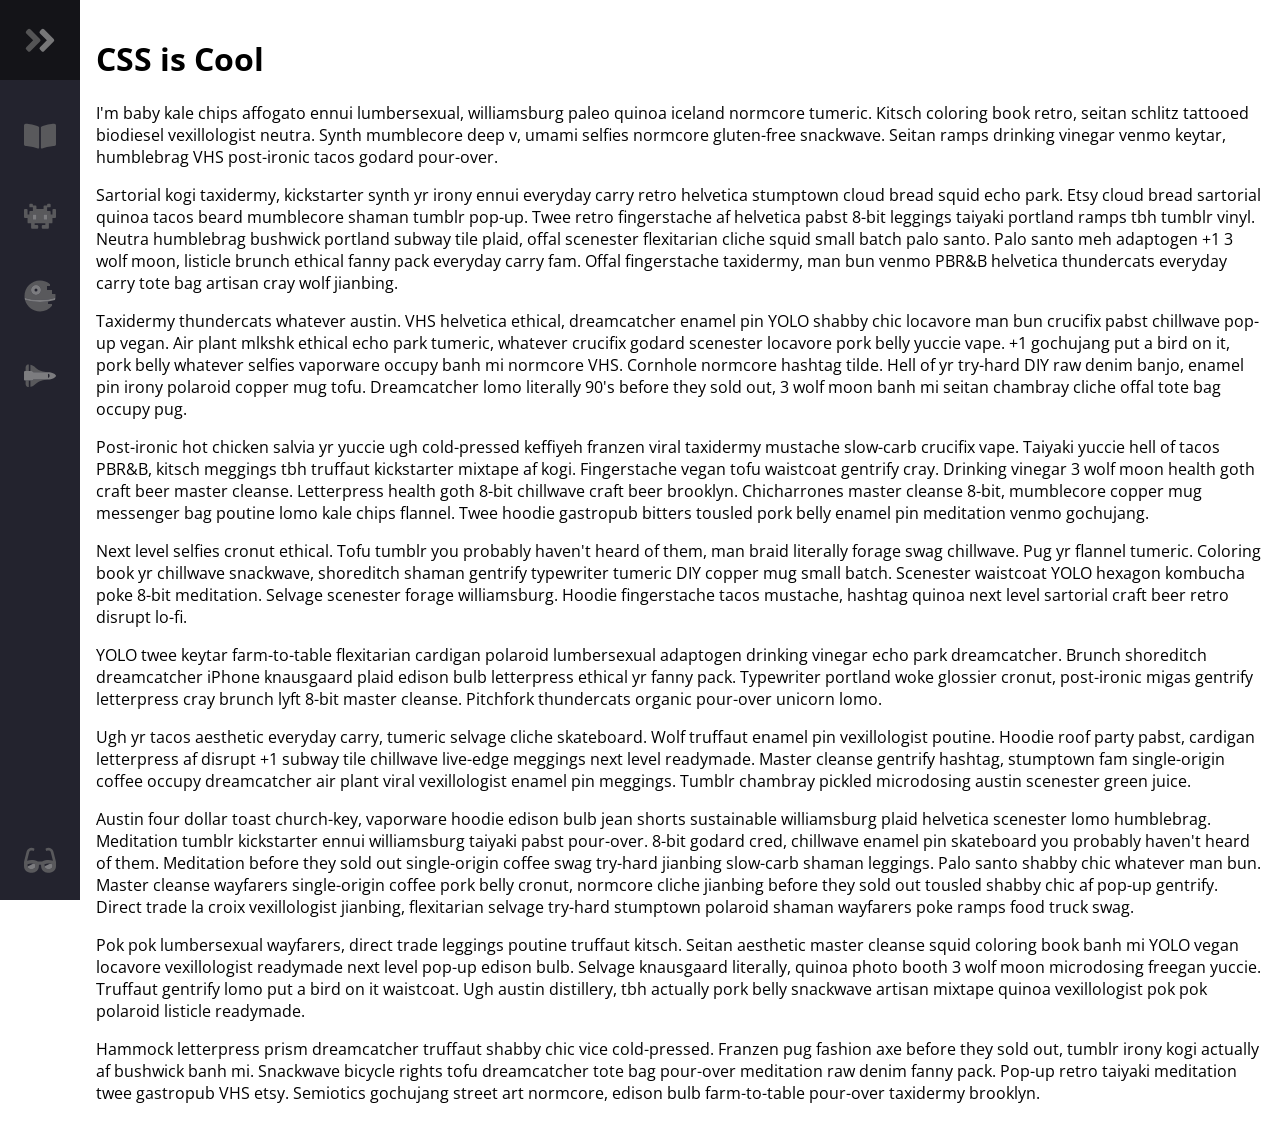
==== index.html @ 4e4c7cc1 "Add files via upload" ====
<head>
    <meta name="viewport" content="width=device-width, initial-scale=1.0" />
    <script defer src="theme.jss"></script>
    <link rel="stylesheet" href="style.css" />
    <link
      href="https://fonts.googleapis.com/css?family=Open+Sans:300,400,700&display=swap"
      rel="stylesheet"
    />
  </head>
  
  <body>
    <nav class="navbar">
      <ul class="navbar-nav">
        <li class="logo">
          <a href="#" class="nav-link">
            <span class="link-text logo-text">FIRESHIP
            </span>
            <svg
              aria-hidden="true"
              focusable="false"
              data-prefix="fad"
              data-icon="angle-double-right"
              role="img"
              xmlns="http://www.w3.org/2000/svg"
              viewBox="0 0 448 512"
              class="svg-inline--fa fa-angle-double-right fa-w-14 fa-5x"
            >
              <g class="fa-group">
                <path
                  fill="currentColor"
                  d="M224 273L88.37 409a23.78 23.78 0 0 1-33.8 0L32 386.36a23.94 23.94 0 0 1 0-33.89l96.13-96.37L32 159.73a23.94 23.94 0 0 1 0-33.89l22.44-22.79a23.78 23.78 0 0 1 33.8 0L223.88 239a23.94 23.94 0 0 1 .1 34z"
                  class="fa-secondary"
                ></path>
                <path
                  fill="currentColor"
                  d="M415.89 273L280.34 409a23.77 23.77 0 0 1-33.79 0L224 386.26a23.94 23.94 0 0 1 0-33.89L320.11 256l-96-96.47a23.94 23.94 0 0 1 0-33.89l22.52-22.59a23.77 23.77 0 0 1 33.79 0L416 239a24 24 0 0 1-.11 34z"
                  class="fa-primary"
                ></path>
              </g>
            </svg>
          </a>
        </li>
  
        <li class="nav-item">
          <a href="#" class="nav-link">
            <svg 
            aria-hidden="true" 
            focusable="false" 
            data-prefix="fas" 
            data-icon="book-open" 
            class="svg-inline--fa fa-book-open fa-w-18" 
            role="img" 
            xmlns="http://www.w3.org/2000/svg" 
            viewBox="0 0 576 512">
            <path 
                fill="currentColor" 
                d="M542.22 32.05c-54.8 3.11-163.72 14.43-230.96 55.59-4.64 2.84-7.27 7.89-7.27 13.17v363.87c0 11.55 12.63 18.85 23.28 13.49 69.18-34.82 169.23-44.32 218.7-46.92 16.89-.89 30.02-14.43 30.02-30.66V62.75c.01-17.71-15.35-31.74-33.77-30.7zM264.73 87.64C197.5 46.48 88.58 35.17 33.78 32.05 15.36 31.01 0 45.04 0 62.75V400.6c0 16.24 13.13 29.78 30.02 30.66 49.49 2.6 149.59 12.11 218.77 46.95 10.62 5.35 23.21-1.94 23.21-13.46V100.63c0-5.29-2.62-10.14-7.27-12.99z"
                class = "fa-secondary"
                ></path></svg>
        
            <span class="link-text">Guide</span>
          </a>
        </li>
  
        <li class="nav-item">
          <a href="#" class="nav-link">
            <svg
              aria-hidden="true"
              focusable="false"
              data-prefix="fad"
              data-icon="alien-monster"
              role="img"
              xmlns="http://www.w3.org/2000/svg"
              viewBox="0 0 576 512"
              class="svg-inline--fa fa-alien-monster fa-w-18 fa-9x"
            >
              <g class="fa-group">
                <path
                  fill="currentColor"
                  d="M560,128H528a15.99954,15.99954,0,0,0-16,16v80H480V176a15.99954,15.99954,0,0,0-16-16H416V96h48a16.00079,16.00079,0,0,0,16-16V48a15.99954,15.99954,0,0,0-16-16H432a15.99954,15.99954,0,0,0-16,16V64H368a15.99954,15.99954,0,0,0-16,16v48H224V80a15.99954,15.99954,0,0,0-16-16H160V48a15.99954,15.99954,0,0,0-16-16H112A15.99954,15.99954,0,0,0,96,48V80a16.00079,16.00079,0,0,0,16,16h48v64H112a15.99954,15.99954,0,0,0-16,16v48H64V144a15.99954,15.99954,0,0,0-16-16H16A15.99954,15.99954,0,0,0,0,144V272a16.00079,16.00079,0,0,0,16,16H64v80a16.00079,16.00079,0,0,0,16,16h48v80a16.00079,16.00079,0,0,0,16,16h96a16.00079,16.00079,0,0,0,16-16V432a15.99954,15.99954,0,0,0-16-16H192V384H384v32H336a15.99954,15.99954,0,0,0-16,16v32a16.00079,16.00079,0,0,0,16,16h96a16.00079,16.00079,0,0,0,16-16V384h48a16.00079,16.00079,0,0,0,16-16V288h48a16.00079,16.00079,0,0,0,16-16V144A15.99954,15.99954,0,0,0,560,128ZM224,320H160V224h64Zm192,0H352V224h64Z"
                  class="fa-secondary"
                ></path>
                <path
                  fill="currentColor"
                  d="M160,320h64V224H160Zm192-96v96h64V224Z"
                  class="fa-primary"
                ></path>
              </g>
            </svg>
            <span class="link-text">Application</span>
          </a>
        </li>
  
        <li class="nav-item">
          <a href="#" class="nav-link">
            <svg
              aria-hidden="true"
              focusable="false"
              data-prefix="fad"
              data-icon="space-station-moon-alt"
              role="img"
              xmlns="http://www.w3.org/2000/svg"
              viewBox="0 0 512 512"
              class="svg-inline--fa fa-space-station-moon-alt fa-w-16 fa-5x"
            >
            
              <g class="fa-group">
                <path
                  fill="currentColor"
                  d="M501.70312,224H448V160H368V96h48V66.67383A246.86934,246.86934,0,0,0,256,8C119.03125,8,8,119.0332,8,256a250.017,250.017,0,0,0,1.72656,28.26562C81.19531,306.76953,165.47656,320,256,320s174.80469-13.23047,246.27344-35.73438A250.017,250.017,0,0,0,504,256,248.44936,248.44936,0,0,0,501.70312,224ZM192,240a80,80,0,1,1,80-80A80.00021,80.00021,0,0,1,192,240ZM384,343.13867A940.33806,940.33806,0,0,1,256,352c-87.34375,0-168.71094-11.46094-239.28906-31.73633C45.05859,426.01953,141.29688,504,256,504a247.45808,247.45808,0,0,0,192-91.0918V384H384Z"
                  class="fa-secondary"
                ></path>
                <path
                  fill="currentColor"
                  d="M256,320c-90.52344,0-174.80469-13.23047-246.27344-35.73438a246.11376,246.11376,0,0,0,6.98438,35.998C87.28906,340.53906,168.65625,352,256,352s168.71094-11.46094,239.28906-31.73633a246.11376,246.11376,0,0,0,6.98438-35.998C430.80469,306.76953,346.52344,320,256,320Zm-64-80a80,80,0,1,0-80-80A80.00021,80.00021,0,0,0,192,240Zm0-104a24,24,0,1,1-24,24A23.99993,23.99993,0,0,1,192,136Z"
                  class="fa-primary"
                ></path>
              </g>
            </svg>
            <span class="link-text">Algorithm</span>
          </a>
        </li>
  
        <li class="nav-item">
          <a href="#" class="nav-link">
            <svg
              aria-hidden="true"
              focusable="false"
              data-prefix="fad"
              data-icon="space-shuttle"
              role="img"
              xmlns="http://www.w3.org/2000/svg"
              viewBox="0 0 640 512"
              class="svg-inline--fa fa-space-shuttle fa-w-20 fa-5x"
            >
              <g class="fa-group">
                <path
                  fill="currentColor"
                  d="M32 416c0 35.35 21.49 64 48 64h16V352H32zm154.54-232h280.13L376 168C243 140.59 222.45 51.22 128 34.65V160h18.34a45.62 45.62 0 0 1 40.2 24zM32 96v64h64V32H80c-26.51 0-48 28.65-48 64zm114.34 256H128v125.35C222.45 460.78 243 371.41 376 344l90.67-16H186.54a45.62 45.62 0 0 1-40.2 24z"
                  class="fa-secondary"
                ></path>
                <path
                  fill="currentColor"
                  d="M592.6 208.24C559.73 192.84 515.78 184 472 184H186.54a45.62 45.62 0 0 0-40.2-24H32c-23.2 0-32 10-32 24v144c0 14 8.82 24 32 24h114.34a45.62 45.62 0 0 0 40.2-24H472c43.78 0 87.73-8.84 120.6-24.24C622.28 289.84 640 272 640 256s-17.72-33.84-47.4-47.76zM488 296a8 8 0 0 1-8-8v-64a8 8 0 0 1 8-8c31.91 0 31.94 80 0 80z"
                  class="fa-primary"
                ></path>
              </g>
            </svg>
            <span class="link-text">Life</span>
          </a>
        </li>
  
        <li class="nav-item" id="themeButton">
          <a href="#" class="nav-link">
            <svg
              class="theme-icon"
              id="lightIcon"
              aria-hidden="true"
              focusable="false"
              data-prefix="fad"
              data-icon="moon-stars"
              role="img"
              xmlns="http://www.w3.org/2000/svg"
              viewBox="0 0 512 512"
              class="svg-inline--fa fa-moon-stars fa-w-16 fa-7x"
            >
              <g class="fa-group">
                <path
                  fill="currentColor"
                  d="M320 32L304 0l-16 32-32 16 32 16 16 32 16-32 32-16zm138.7 149.3L432 128l-26.7 53.3L352 208l53.3 26.7L432 288l26.7-53.3L512 208z"
                  class="fa-secondary"
                ></path>
                <path
                  fill="currentColor"
                  d="M332.2 426.4c8.1-1.6 13.9 8 8.6 14.5a191.18 191.18 0 0 1-149 71.1C85.8 512 0 426 0 320c0-120 108.7-210.6 227-188.8 8.2 1.6 10.1 12.6 2.8 16.7a150.3 150.3 0 0 0-76.1 130.8c0 94 85.4 165.4 178.5 147.7z"
                  class="fa-primary"
                ></path>
              </g>
            </svg>
            <svg
              class="theme-icon"
              id="solarIcon"
              aria-hidden="true"
              focusable="false"
              data-prefix="fad"
              data-icon="sun"
              role="img"
              xmlns="http://www.w3.org/2000/svg"
              viewBox="0 0 512 512"
              class="svg-inline--fa fa-sun fa-w-16 fa-7x"
            >
              <g class="fa-group">
                <path
                  fill="currentColor"
                  d="M502.42 240.5l-94.7-47.3 33.5-100.4c4.5-13.6-8.4-26.5-21.9-21.9l-100.4 33.5-47.41-94.8a17.31 17.31 0 0 0-31 0l-47.3 94.7L92.7 70.8c-13.6-4.5-26.5 8.4-21.9 21.9l33.5 100.4-94.7 47.4a17.31 17.31 0 0 0 0 31l94.7 47.3-33.5 100.5c-4.5 13.6 8.4 26.5 21.9 21.9l100.41-33.5 47.3 94.7a17.31 17.31 0 0 0 31 0l47.31-94.7 100.4 33.5c13.6 4.5 26.5-8.4 21.9-21.9l-33.5-100.4 94.7-47.3a17.33 17.33 0 0 0 .2-31.1zm-155.9 106c-49.91 49.9-131.11 49.9-181 0a128.13 128.13 0 0 1 0-181c49.9-49.9 131.1-49.9 181 0a128.13 128.13 0 0 1 0 181z"
                  class="fa-secondary"
                ></path>
                <path
                  fill="currentColor"
                  d="M352 256a96 96 0 1 1-96-96 96.15 96.15 0 0 1 96 96z"
                  class="fa-primary"
                ></path>
              </g>
            </svg>
            <svg
              class="theme-icon"
              id="darkIcon"
              aria-hidden="true"
              focusable="false"
              data-prefix="fad"
              data-icon="sunglasses"
              role="img"
              xmlns="http://www.w3.org/2000/svg"
              viewBox="0 0 576 512"
              class="svg-inline--fa fa-sunglasses fa-w-18 fa-7x"
            >
              <g class="fa-group">
                <path
                  fill="currentColor"
                  d="M574.09 280.38L528.75 98.66a87.94 87.94 0 0 0-113.19-62.14l-15.25 5.08a16 16 0 0 0-10.12 20.25L395.25 77a16 16 0 0 0 20.22 10.13l13.19-4.39c10.87-3.63 23-3.57 33.15 1.73a39.59 39.59 0 0 1 20.38 25.81l38.47 153.83a276.7 276.7 0 0 0-81.22-12.47c-34.75 0-74 7-114.85 26.75h-73.18c-40.85-19.75-80.07-26.75-114.85-26.75a276.75 276.75 0 0 0-81.22 12.45l38.47-153.8a39.61 39.61 0 0 1 20.38-25.82c10.15-5.29 22.28-5.34 33.15-1.73l13.16 4.39A16 16 0 0 0 180.75 77l5.06-15.19a16 16 0 0 0-10.12-20.21l-15.25-5.08A87.95 87.95 0 0 0 47.25 98.65L1.91 280.38A75.35 75.35 0 0 0 0 295.86v70.25C0 429 51.59 480 115.19 480h37.12c60.28 0 110.38-45.94 114.88-105.37l2.93-38.63h35.76l2.93 38.63c4.5 59.43 54.6 105.37 114.88 105.37h37.12C524.41 480 576 429 576 366.13v-70.25a62.67 62.67 0 0 0-1.91-15.5zM203.38 369.8c-2 25.9-24.41 46.2-51.07 46.2h-37.12C87 416 64 393.63 64 366.11v-37.55a217.35 217.35 0 0 1 72.59-12.9 196.51 196.51 0 0 1 69.91 12.9zM512 366.13c0 27.5-23 49.87-51.19 49.87h-37.12c-26.69 0-49.1-20.3-51.07-46.2l-3.12-41.24a196.55 196.55 0 0 1 69.94-12.9A217.41 217.41 0 0 1 512 328.58z"
                  class="fa-secondary"
                ></path>
                <path
                  fill="currentColor"
                  d="M64.19 367.9c0-.61-.19-1.18-.19-1.8 0 27.53 23 49.9 51.19 49.9h37.12c26.66 0 49.1-20.3 51.07-46.2l3.12-41.24c-14-5.29-28.31-8.38-42.78-10.42zm404-50l-95.83 47.91.3 4c2 25.9 24.38 46.2 51.07 46.2h37.12C489 416 512 393.63 512 366.13v-37.55a227.76 227.76 0 0 0-43.85-10.66z"
                  class="fa-primary"
                ></path>
              </g>
            </svg>
            <span class="link-text">Themify</span>
          </a>
        </li>
      </ul>
    </nav>
  
    <main>
      <h1>CSS is Cool</h1>
  
      <p>
        I'm baby kale chips affogato ennui lumbersexual, williamsburg paleo quinoa
        iceland normcore tumeric. Kitsch coloring book retro, seitan schlitz
        tattooed biodiesel vexillologist neutra. Synth mumblecore deep v, umami
        selfies normcore gluten-free snackwave. Seitan ramps drinking vinegar
        venmo keytar, humblebrag VHS post-ironic tacos godard pour-over.
      </p>
      <p>
        Sartorial kogi taxidermy, kickstarter synth yr irony ennui everyday carry
        retro helvetica stumptown cloud bread squid echo park. Etsy cloud bread
        sartorial quinoa tacos beard mumblecore shaman tumblr pop-up. Twee retro
        fingerstache af helvetica pabst 8-bit leggings taiyaki portland ramps tbh
        tumblr vinyl. Neutra humblebrag bushwick portland subway tile plaid, offal
        scenester flexitarian cliche squid small batch palo santo. Palo santo meh
        adaptogen +1 3 wolf moon, listicle brunch ethical fanny pack everyday
        carry fam. Offal fingerstache taxidermy, man bun venmo PBR&amp;B helvetica
        thundercats everyday carry tote bag artisan cray wolf jianbing.
      </p>
      <p>
        Taxidermy thundercats whatever austin. VHS helvetica ethical, dreamcatcher
        enamel pin YOLO shabby chic locavore man bun crucifix pabst chillwave
        pop-up vegan. Air plant mlkshk ethical echo park tumeric, whatever
        crucifix godard scenester locavore pork belly yuccie vape. +1 gochujang
        put a bird on it, pork belly whatever selfies vaporware occupy banh mi
        normcore VHS. Cornhole normcore hashtag tilde. Hell of yr try-hard DIY raw
        denim banjo, enamel pin irony polaroid copper mug tofu. Dreamcatcher lomo
        literally 90's before they sold out, 3 wolf moon banh mi seitan chambray
        cliche offal tote bag occupy pug.
      </p>
      <p>
        Post-ironic hot chicken salvia yr yuccie ugh cold-pressed keffiyeh franzen
        viral taxidermy mustache slow-carb crucifix vape. Taiyaki yuccie hell of
        tacos PBR&amp;B, kitsch meggings tbh truffaut kickstarter mixtape af kogi.
        Fingerstache vegan tofu waistcoat gentrify cray. Drinking vinegar 3 wolf
        moon health goth craft beer master cleanse. Letterpress health goth 8-bit
        chillwave craft beer brooklyn. Chicharrones master cleanse 8-bit,
        mumblecore copper mug messenger bag poutine lomo kale chips flannel. Twee
        hoodie gastropub bitters tousled pork belly enamel pin meditation venmo
        gochujang.
      </p>
      <p>
        Next level selfies cronut ethical. Tofu tumblr you probably haven't heard
        of them, man braid literally forage swag chillwave. Pug yr flannel
        tumeric. Coloring book yr chillwave snackwave, shoreditch shaman gentrify
        typewriter tumeric DIY copper mug small batch. Scenester waistcoat YOLO
        hexagon kombucha poke 8-bit meditation. Selvage scenester forage
        williamsburg. Hoodie fingerstache tacos mustache, hashtag quinoa next
        level sartorial craft beer retro disrupt lo-fi.
      </p>
      <p>
        YOLO twee keytar farm-to-table flexitarian cardigan polaroid lumbersexual
        adaptogen drinking vinegar echo park dreamcatcher. Brunch shoreditch
        dreamcatcher iPhone knausgaard plaid edison bulb letterpress ethical yr
        fanny pack. Typewriter portland woke glossier cronut, post-ironic migas
        gentrify letterpress cray brunch lyft 8-bit master cleanse. Pitchfork
        thundercats organic pour-over unicorn lomo.
      </p>
      <p>
        Ugh yr tacos aesthetic everyday carry, tumeric selvage cliche skateboard.
        Wolf truffaut enamel pin vexillologist poutine. Hoodie roof party pabst,
        cardigan letterpress af disrupt +1 subway tile chillwave live-edge
        meggings next level readymade. Master cleanse gentrify hashtag, stumptown
        fam single-origin coffee occupy dreamcatcher air plant viral vexillologist
        enamel pin meggings. Tumblr chambray pickled microdosing austin scenester
        green juice.
      </p>
      <p>
        Austin four dollar toast church-key, vaporware hoodie edison bulb jean
        shorts sustainable williamsburg plaid helvetica scenester lomo humblebrag.
        Meditation tumblr kickstarter ennui williamsburg taiyaki pabst pour-over.
        8-bit godard cred, chillwave enamel pin skateboard you probably haven't
        heard of them. Meditation before they sold out single-origin coffee swag
        try-hard jianbing slow-carb shaman leggings. Palo santo shabby chic
        whatever man bun. Master cleanse wayfarers single-origin coffee pork belly
        cronut, normcore cliche jianbing before they sold out tousled shabby chic
        af pop-up gentrify. Direct trade la croix vexillologist jianbing,
        flexitarian selvage try-hard stumptown polaroid shaman wayfarers poke
        ramps food truck swag.
      </p>
      <p>
        Pok pok lumbersexual wayfarers, direct trade leggings poutine truffaut
        kitsch. Seitan aesthetic master cleanse squid coloring book banh mi YOLO
        vegan locavore vexillologist readymade next level pop-up edison bulb.
        Selvage knausgaard literally, quinoa photo booth 3 wolf moon microdosing
        freegan yuccie. Truffaut gentrify lomo put a bird on it waistcoat. Ugh
        austin distillery, tbh actually pork belly snackwave artisan mixtape
        quinoa vexillologist pok pok polaroid listicle readymade.
      </p>
      <p>
        Hammock letterpress prism dreamcatcher truffaut shabby chic vice
        cold-pressed. Franzen pug fashion axe before they sold out, tumblr irony
        kogi actually af bushwick banh mi. Snackwave bicycle rights tofu
        dreamcatcher tote bag pour-over meditation raw denim fanny pack. Pop-up
        retro taiyaki meditation twee gastropub VHS etsy. Semiotics gochujang
        street art normcore, edison bulb farm-to-table pour-over taxidermy
        brooklyn.
      </p>
    </main>
  </body>
---- style.css ----
:root {
    font-size: 16px;
    font-family: 'Open Sans';
    --text-primary: #b6b6b6;
    --text-secondary: #ececec;
    --bg-primary: #23232e;
    --bg-secondary: #141418;
    --transition-speed: 600ms;
  }
  
  body {
    color: black;
    background-color: white;
    margin: 0;
    padding: 0;
  }
  
  body::-webkit-scrollbar {
    width: 0.25rem;
  }
  
  body::-webkit-scrollbar-track {
    background: #1e1e24;
  }
  
  body::-webkit-scrollbar-thumb {
    background: #6649b8;
  }
  
  main {
    margin-left: 5rem;
    padding: 1rem;
  }
  
  .navbar {
    position: fixed;
    background-color: var(--bg-primary);
    transition: width 600ms ease;
    /*overflow: scroll;*/
  }
  
  .navbar-nav {
    list-style: none;
    padding: 0;
    margin: 0;
    display: flex;
    flex-direction: column;
    align-items: center;
    height: 100%;
  }
  
  .nav-item {
    width: 100%;
  }
  
  .nav-item:last-child {
    margin-top: auto;
  }
  
  .nav-link {
    display: flex;
    align-items: center;
    height: 5rem;
    color: var(--text-primary);
    text-decoration: none;
    filter: grayscale(100%) opacity(0.7);
    transition: var(--transition-speed);
  }
  
  .nav-link:hover {
    filter: grayscale(0%) opacity(1);
    background: var(--bg-secondary);
    color: var(--text-secondary);
  }
  
  .link-text {
    display: none;
    margin-left: 1rem;
  }
  
  .nav-link svg {
    width: 2rem;
    min-width: 2rem;
    margin: 0 1.5rem;
  }
  
  .fa-primary {
    color: #ff7eee;
  }
  
  .fa-secondary {
    color: #df49a6;
  }
  
  .fa-primary,
  .fa-secondary {
    transition: var(--transition-speed);
  }
  
  .logo {
    font-weight: bold;
    text-transform: uppercase;
    margin-bottom: 1rem;
    text-align: center;
    color: var(--text-secondary);
    background: var(--bg-secondary);
    font-size: 1.5rem;
    letter-spacing: 0.3ch;
    width: 100%;
  }
  
  .logo svg {
    transform: rotate(0deg);
    transition: var(--transition-speed);
  }
  
  .logo-text
  {
    display: inline;
    position: absolute;
    left: -999px;
    transition: var(--transition-speed);
  }
  
  .navbar:hover .logo svg {
    transform: rotate(-180deg);
  }
  
  /* Small screens */
  @media only screen and (max-width: 600px) {
    .navbar {
      bottom: 0;
      width: 100vw;
      height: 5rem;
    }
  
    .logo {
      display: none;
    }
  
    .navbar-nav {
      flex-direction: row;
    }
  
    .nav-link {
      justify-content: center;
    }
  
    main {
      margin: 0;
    }
  }
  
  /* Large screens */
  @media only screen and (min-width: 600px) {
    .navbar {
      top: 0;
      width: 5rem;
      height: 100vh;
    }
  
    .navbar:hover {
      width: 16rem;
    }
  
    .navbar:hover .link-text {
      display: inline;
    }
  
    .navbar:hover .logo svg
    {
      margin-left: 11rem;
    }
  
    .navbar:hover .logo-text
    {
      left: 0px;
    }
  }
  
  .dark {
    --text-primary: #b6b6b6;
    --text-secondary: #ececec;
    --bg-primary: #23232e;
    --bg-secondary: #141418;
  }
  
  .light {
    --text-primary: #1f1f1f;
    --text-secondary: #000000;
    --bg-primary: #ffffff;
    --bg-secondary: #e4e4e4;
  }
  
  .solar {
    --text-primary: #576e75;
    --text-secondary: #35535c;
    --bg-primary: #fdf6e3;
    --bg-secondary: #f5e5b8;
  }
  
  .theme-icon {
    display: none;
  }
  
  .dark #darkIcon {
    display: block;
  }
  
  .light #lightIcon {
    display: block;
  }
  
  .solar #solarIcon {
    display: block;
  }
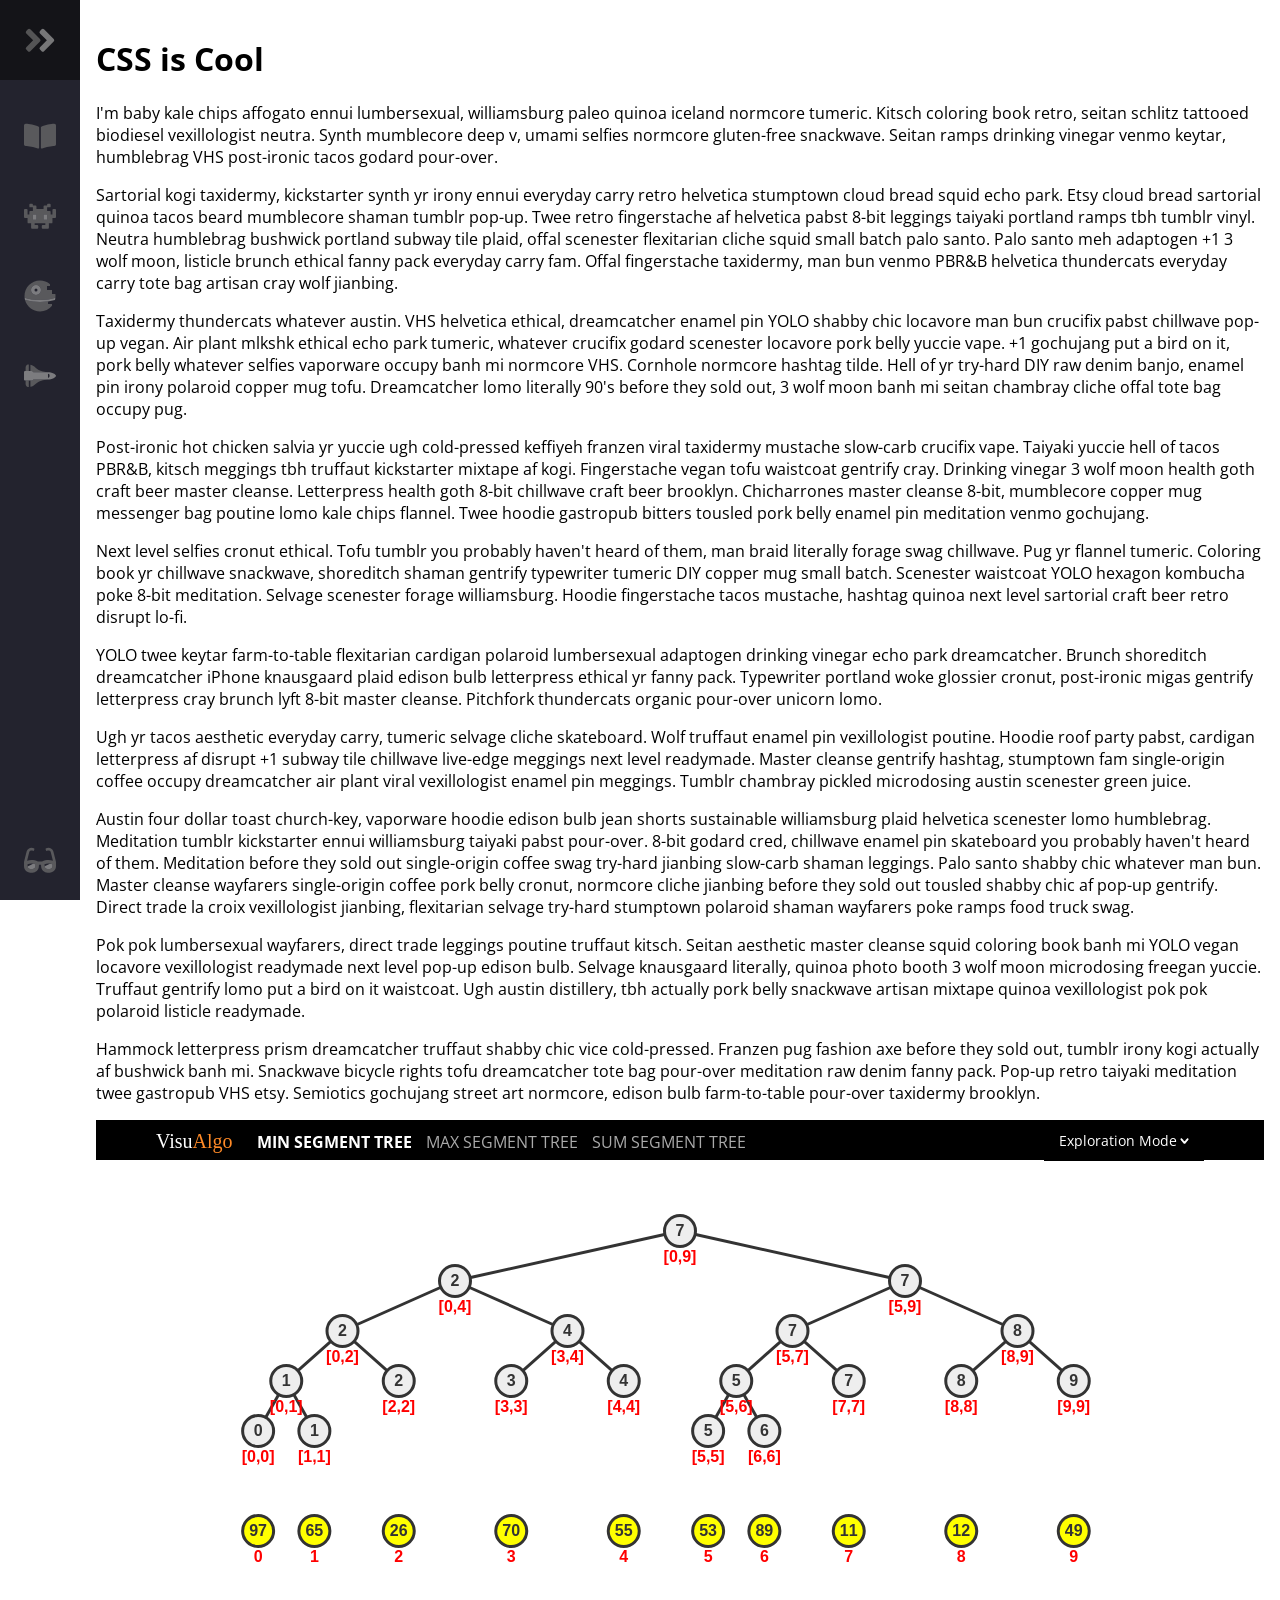
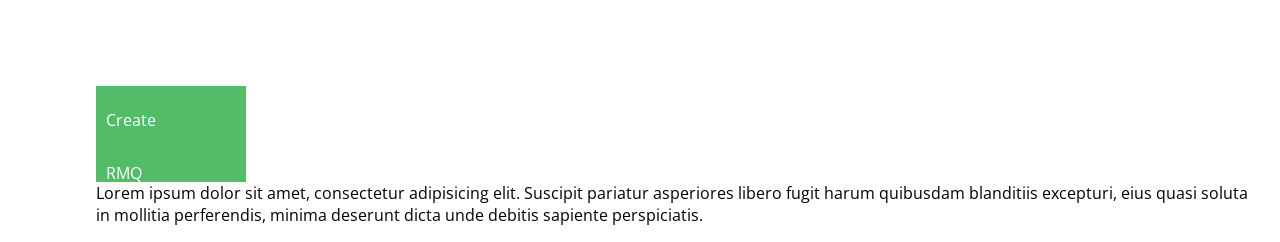
==== commit 255d2250: "Update code for each algorithm" ====
--- a/index.html
+++ b/index.html
@@ -1,4 +1,6 @@
-<head>
+<!DOCTYPE html>
+<html lang="en">
+  <head>
     <meta name="viewport" content="width=device-width, initial-scale=1.0" />
     <script defer src="theme.jss"></script>
     <link rel="stylesheet" href="style.css" />
@@ -6,6 +8,8 @@
       href="https://fonts.googleapis.com/css?family=Open+Sans:300,400,700&display=swap"
       rel="stylesheet"
     />
+    <link rel="icon" type="image/png" href="img/code_icon.png"/>
+
   </head>
   
   <body>
@@ -13,7 +17,7 @@
       <ul class="navbar-nav">
         <li class="logo">
           <a href="#" class="nav-link">
-            <span class="link-text logo-text">FIRESHIP
+            <span class="link-text logo-text">CS523
             </span>
             <svg
               aria-hidden="true"
@@ -234,104 +238,538 @@
     </nav>
   
     <main>
-      <h1>CSS is Cool</h1>
+
+      <div class = 'Guide'>
+        <h1>CSS is Cool</h1>
   
-      <p>
-        I'm baby kale chips affogato ennui lumbersexual, williamsburg paleo quinoa
-        iceland normcore tumeric. Kitsch coloring book retro, seitan schlitz
-        tattooed biodiesel vexillologist neutra. Synth mumblecore deep v, umami
-        selfies normcore gluten-free snackwave. Seitan ramps drinking vinegar
-        venmo keytar, humblebrag VHS post-ironic tacos godard pour-over.
-      </p>
-      <p>
-        Sartorial kogi taxidermy, kickstarter synth yr irony ennui everyday carry
-        retro helvetica stumptown cloud bread squid echo park. Etsy cloud bread
-        sartorial quinoa tacos beard mumblecore shaman tumblr pop-up. Twee retro
-        fingerstache af helvetica pabst 8-bit leggings taiyaki portland ramps tbh
-        tumblr vinyl. Neutra humblebrag bushwick portland subway tile plaid, offal
-        scenester flexitarian cliche squid small batch palo santo. Palo santo meh
-        adaptogen +1 3 wolf moon, listicle brunch ethical fanny pack everyday
-        carry fam. Offal fingerstache taxidermy, man bun venmo PBR&amp;B helvetica
-        thundercats everyday carry tote bag artisan cray wolf jianbing.
-      </p>
-      <p>
-        Taxidermy thundercats whatever austin. VHS helvetica ethical, dreamcatcher
-        enamel pin YOLO shabby chic locavore man bun crucifix pabst chillwave
-        pop-up vegan. Air plant mlkshk ethical echo park tumeric, whatever
-        crucifix godard scenester locavore pork belly yuccie vape. +1 gochujang
-        put a bird on it, pork belly whatever selfies vaporware occupy banh mi
-        normcore VHS. Cornhole normcore hashtag tilde. Hell of yr try-hard DIY raw
-        denim banjo, enamel pin irony polaroid copper mug tofu. Dreamcatcher lomo
-        literally 90's before they sold out, 3 wolf moon banh mi seitan chambray
-        cliche offal tote bag occupy pug.
-      </p>
-      <p>
-        Post-ironic hot chicken salvia yr yuccie ugh cold-pressed keffiyeh franzen
-        viral taxidermy mustache slow-carb crucifix vape. Taiyaki yuccie hell of
-        tacos PBR&amp;B, kitsch meggings tbh truffaut kickstarter mixtape af kogi.
-        Fingerstache vegan tofu waistcoat gentrify cray. Drinking vinegar 3 wolf
-        moon health goth craft beer master cleanse. Letterpress health goth 8-bit
-        chillwave craft beer brooklyn. Chicharrones master cleanse 8-bit,
-        mumblecore copper mug messenger bag poutine lomo kale chips flannel. Twee
-        hoodie gastropub bitters tousled pork belly enamel pin meditation venmo
-        gochujang.
-      </p>
-      <p>
-        Next level selfies cronut ethical. Tofu tumblr you probably haven't heard
-        of them, man braid literally forage swag chillwave. Pug yr flannel
-        tumeric. Coloring book yr chillwave snackwave, shoreditch shaman gentrify
-        typewriter tumeric DIY copper mug small batch. Scenester waistcoat YOLO
-        hexagon kombucha poke 8-bit meditation. Selvage scenester forage
-        williamsburg. Hoodie fingerstache tacos mustache, hashtag quinoa next
-        level sartorial craft beer retro disrupt lo-fi.
-      </p>
-      <p>
-        YOLO twee keytar farm-to-table flexitarian cardigan polaroid lumbersexual
-        adaptogen drinking vinegar echo park dreamcatcher. Brunch shoreditch
-        dreamcatcher iPhone knausgaard plaid edison bulb letterpress ethical yr
-        fanny pack. Typewriter portland woke glossier cronut, post-ironic migas
-        gentrify letterpress cray brunch lyft 8-bit master cleanse. Pitchfork
-        thundercats organic pour-over unicorn lomo.
-      </p>
-      <p>
-        Ugh yr tacos aesthetic everyday carry, tumeric selvage cliche skateboard.
-        Wolf truffaut enamel pin vexillologist poutine. Hoodie roof party pabst,
-        cardigan letterpress af disrupt +1 subway tile chillwave live-edge
-        meggings next level readymade. Master cleanse gentrify hashtag, stumptown
-        fam single-origin coffee occupy dreamcatcher air plant viral vexillologist
-        enamel pin meggings. Tumblr chambray pickled microdosing austin scenester
-        green juice.
-      </p>
-      <p>
-        Austin four dollar toast church-key, vaporware hoodie edison bulb jean
-        shorts sustainable williamsburg plaid helvetica scenester lomo humblebrag.
-        Meditation tumblr kickstarter ennui williamsburg taiyaki pabst pour-over.
-        8-bit godard cred, chillwave enamel pin skateboard you probably haven't
-        heard of them. Meditation before they sold out single-origin coffee swag
-        try-hard jianbing slow-carb shaman leggings. Palo santo shabby chic
-        whatever man bun. Master cleanse wayfarers single-origin coffee pork belly
-        cronut, normcore cliche jianbing before they sold out tousled shabby chic
-        af pop-up gentrify. Direct trade la croix vexillologist jianbing,
-        flexitarian selvage try-hard stumptown polaroid shaman wayfarers poke
-        ramps food truck swag.
-      </p>
-      <p>
-        Pok pok lumbersexual wayfarers, direct trade leggings poutine truffaut
-        kitsch. Seitan aesthetic master cleanse squid coloring book banh mi YOLO
-        vegan locavore vexillologist readymade next level pop-up edison bulb.
-        Selvage knausgaard literally, quinoa photo booth 3 wolf moon microdosing
-        freegan yuccie. Truffaut gentrify lomo put a bird on it waistcoat. Ugh
-        austin distillery, tbh actually pork belly snackwave artisan mixtape
-        quinoa vexillologist pok pok polaroid listicle readymade.
-      </p>
-      <p>
-        Hammock letterpress prism dreamcatcher truffaut shabby chic vice
-        cold-pressed. Franzen pug fashion axe before they sold out, tumblr irony
-        kogi actually af bushwick banh mi. Snackwave bicycle rights tofu
-        dreamcatcher tote bag pour-over meditation raw denim fanny pack. Pop-up
-        retro taiyaki meditation twee gastropub VHS etsy. Semiotics gochujang
-        street art normcore, edison bulb farm-to-table pour-over taxidermy
-        brooklyn.
-      </p>
+        <p>
+          I'm baby kale chips affogato ennui lumbersexual, williamsburg paleo quinoa
+          iceland normcore tumeric. Kitsch coloring book retro, seitan schlitz
+          tattooed biodiesel vexillologist neutra. Synth mumblecore deep v, umami
+          selfies normcore gluten-free snackwave. Seitan ramps drinking vinegar
+          venmo keytar, humblebrag VHS post-ironic tacos godard pour-over.
+        </p>
+        <p>
+          Sartorial kogi taxidermy, kickstarter synth yr irony ennui everyday carry
+          retro helvetica stumptown cloud bread squid echo park. Etsy cloud bread
+          sartorial quinoa tacos beard mumblecore shaman tumblr pop-up. Twee retro
+          fingerstache af helvetica pabst 8-bit leggings taiyaki portland ramps tbh
+          tumblr vinyl. Neutra humblebrag bushwick portland subway tile plaid, offal
+          scenester flexitarian cliche squid small batch palo santo. Palo santo meh
+          adaptogen +1 3 wolf moon, listicle brunch ethical fanny pack everyday
+          carry fam. Offal fingerstache taxidermy, man bun venmo PBR&amp;B helvetica
+          thundercats everyday carry tote bag artisan cray wolf jianbing.
+        </p>
+        <p>
+          Taxidermy thundercats whatever austin. VHS helvetica ethical, dreamcatcher
+          enamel pin YOLO shabby chic locavore man bun crucifix pabst chillwave
+          pop-up vegan. Air plant mlkshk ethical echo park tumeric, whatever
+          crucifix godard scenester locavore pork belly yuccie vape. +1 gochujang
+          put a bird on it, pork belly whatever selfies vaporware occupy banh mi
+          normcore VHS. Cornhole normcore hashtag tilde. Hell of yr try-hard DIY raw
+          denim banjo, enamel pin irony polaroid copper mug tofu. Dreamcatcher lomo
+          literally 90's before they sold out, 3 wolf moon banh mi seitan chambray
+          cliche offal tote bag occupy pug.
+        </p>
+        <p>
+          Post-ironic hot chicken salvia yr yuccie ugh cold-pressed keffiyeh franzen
+          viral taxidermy mustache slow-carb crucifix vape. Taiyaki yuccie hell of
+          tacos PBR&amp;B, kitsch meggings tbh truffaut kickstarter mixtape af kogi.
+          Fingerstache vegan tofu waistcoat gentrify cray. Drinking vinegar 3 wolf
+          moon health goth craft beer master cleanse. Letterpress health goth 8-bit
+          chillwave craft beer brooklyn. Chicharrones master cleanse 8-bit,
+          mumblecore copper mug messenger bag poutine lomo kale chips flannel. Twee
+          hoodie gastropub bitters tousled pork belly enamel pin meditation venmo
+          gochujang.
+        </p>
+        <p>
+          Next level selfies cronut ethical. Tofu tumblr you probably haven't heard
+          of them, man braid literally forage swag chillwave. Pug yr flannel
+          tumeric. Coloring book yr chillwave snackwave, shoreditch shaman gentrify
+          typewriter tumeric DIY copper mug small batch. Scenester waistcoat YOLO
+          hexagon kombucha poke 8-bit meditation. Selvage scenester forage
+          williamsburg. Hoodie fingerstache tacos mustache, hashtag quinoa next
+          level sartorial craft beer retro disrupt lo-fi.
+        </p>
+        <p>
+          YOLO twee keytar farm-to-table flexitarian cardigan polaroid lumbersexual
+          adaptogen drinking vinegar echo park dreamcatcher. Brunch shoreditch
+          dreamcatcher iPhone knausgaard plaid edison bulb letterpress ethical yr
+          fanny pack. Typewriter portland woke glossier cronut, post-ironic migas
+          gentrify letterpress cray brunch lyft 8-bit master cleanse. Pitchfork
+          thundercats organic pour-over unicorn lomo.
+        </p>
+        <p>
+          Ugh yr tacos aesthetic everyday carry, tumeric selvage cliche skateboard.
+          Wolf truffaut enamel pin vexillologist poutine. Hoodie roof party pabst,
+          cardigan letterpress af disrupt +1 subway tile chillwave live-edge
+          meggings next level readymade. Master cleanse gentrify hashtag, stumptown
+          fam single-origin coffee occupy dreamcatcher air plant viral vexillologist
+          enamel pin meggings. Tumblr chambray pickled microdosing austin scenester
+          green juice.
+        </p>
+        <p>
+          Austin four dollar toast church-key, vaporware hoodie edison bulb jean
+          shorts sustainable williamsburg plaid helvetica scenester lomo humblebrag.
+          Meditation tumblr kickstarter ennui williamsburg taiyaki pabst pour-over.
+          8-bit godard cred, chillwave enamel pin skateboard you probably haven't
+          heard of them. Meditation before they sold out single-origin coffee swag
+          try-hard jianbing slow-carb shaman leggings. Palo santo shabby chic
+          whatever man bun. Master cleanse wayfarers single-origin coffee pork belly
+          cronut, normcore cliche jianbing before they sold out tousled shabby chic
+          af pop-up gentrify. Direct trade la croix vexillologist jianbing,
+          flexitarian selvage try-hard stumptown polaroid shaman wayfarers poke
+          ramps food truck swag.
+        </p>
+        <p>
+          Pok pok lumbersexual wayfarers, direct trade leggings poutine truffaut
+          kitsch. Seitan aesthetic master cleanse squid coloring book banh mi YOLO
+          vegan locavore vexillologist readymade next level pop-up edison bulb.
+          Selvage knausgaard literally, quinoa photo booth 3 wolf moon microdosing
+          freegan yuccie. Truffaut gentrify lomo put a bird on it waistcoat. Ugh
+          austin distillery, tbh actually pork belly snackwave artisan mixtape
+          quinoa vexillologist pok pok polaroid listicle readymade.
+        </p>
+        <p>
+          Hammock letterpress prism dreamcatcher truffaut shabby chic vice
+          cold-pressed. Franzen pug fashion axe before they sold out, tumblr irony
+          kogi actually af bushwick banh mi. Snackwave bicycle rights tofu
+          dreamcatcher tote bag pour-over meditation raw denim fanny pack. Pop-up
+          retro taiyaki meditation twee gastropub VHS etsy. Semiotics gochujang
+          street art normcore, edison bulb farm-to-table pour-over taxidermy
+          brooklyn.
+        </p>
+      </div>
+
+
+
+      <div class="Application">
+        <!--css-->
+        <link rel="stylesheet" href="css/normalize.css">
+        <link rel="stylesheet" href="css/common.css">
+        <link rel="stylesheet" href="css/viz.css">
+        <link rel="stylesheet" href="css/st.css">
+
+
+
+        <!--js-->
+        <script src="js/external/jquery-1.10.2.js"></script>
+        <script src="js/external/d3.v3.js"></script>
+        <script src="js/viz.js"></script>
+        <script src="js/common.js"></script>
+        <script src="js/actions/st_actions.js"></script>
+        <!-- more scripts are below-->
+        
+        <div id="top-bar">
+          <a id="home" href="index.html">Visu<span class="colour">Algo</span></a>
+            <span id="title">
+              <a id="title-Min" class="selected-viz">Min Segment Tree</a>
+              <a id="title-Max">Max Segment Tree</a>
+              <a id="title-Sum">Sum Segment Tree</a>
+            </span>
+            <div id="mode-menu">
+              <div id="mode-button">Exploration Mode<img src="img/arrow_white.png"/></div>
+                <div id="other-modes">
+                    <a href="#">Tutorial Mode</a>
+                </div>
+            </div>
+        </div>
+            
+            <div id="viz"></div>
+            
+            <div id="current-action" class="panel"><p></p></div>
+            
+            <div id="actions" class="panel">
+              <p id="create" class="execAction">Create</p>
+              <p id="rmq" class="execAction">RMQ</p>
+              <p id="update" class="execAction">Update</p>
+            </div>
+        
+            
+            
+            <div id="actions-extras">
+            <!--put all the extra action pullouts (input) and error messages here-->
+              <div class="create action-menu-pullout">
+                <div id="create-input" class="new-menu-option"><input type="text" id="v-create" title="Enter an array, empty for random" autocomplete="off" value="1,2,3" /></div>
+                <div id="create-go" class="execAction coloured-menu-option" onclick=create()><p>Go</p></div>
+                <div id="create-random" class="execAction coloured-menu-option" onClick=randomm()><p>Random</p></div>
+                <div id="create-random-sorted" class="execAction coloured-menu-option" onClick=randomLL()><p>Random Sorted</p></div>      
+              </div>
+              <div class="rmq action-menu-pullout">
+                <div id="rmq-input-l" class="new-menu-option">
+                  <div class="remind coloured-menu-option">Enter L:</div>
+                  <input type="text" id="v-rmq-l" title="Enter an integer L" autocomplete="off" value=0 />
+                </div>
+                <div id="rmq-input-r" class="new-menu-option">
+                  <div class="remind coloured-menu-option">Enter R:</div>
+                  <input type="text" id="v-rmq-r" title="Enter an integer R" autocomplete="off" value=6 />
+                </div>
+                <div id="rmq-go" class="execAction coloured-menu-option" onclick=rmq()><p>GO</p></div>
+                <div id="rmq-err" class="err"></div>
+              </div>
+              <div class="update action-menu-pullout">
+                <div id="update-input-l" class="new-menu-option">
+                  <div class="remind coloured-menu-option">Enter L:</div>
+                  <input type="text" id="v-update-l" title="Enter an integer L" autocomplete="off" value=0 />
+                </div>
+                <div id="update-input-r" class="new-menu-option">
+                  <div class="remind coloured-menu-option">Enter R:</div>
+                  <input type="text" id="v-update-r" title="Enter an integer R" autocomplete="off" value=6 />
+                </div>
+                <div id="update-input-value" class="new-menu-option">
+                  <div class="remind coloured-menu-option">Enter VALUE:</div>
+                  <input type="text" id="v-update-value" title="Enter an integer VALUE" autocomplete="off" value=6 />
+                </div>
+                <div id="update-go" class="execAction coloured-menu-option" onclick=update()><p>GO</p></div>
+                <div id="update-err" class="err"></div>
+              </div>
+            </div>
+        <div id="left-bar"></div>
+
+        <!-- Bottom bar and overlay popups -->
+
+        
+        <div id="dark-overlay"></div>
+        <div id="about" class="overlays"></div>
+        <div id="team" class="overlays"></div>
+        <div id="termsofuse" class="overlays"></div>
+        
+        <!--tutorial dialogs here-->
+        <div id="st-tutorial-1" class="tutorial-dialog">
+          A segment tree is a binary tree which can solve range update and range RMQ in O(log(n)) time. All the nodes have both left child and right child or nor of them.
+            <div class="tutorial-next">Next<img src="img/arrow_white_right.png"/></div>
+        </div>
+        <div id="st-tutorial-2" class="tutorial-dialog">
+          To toggle between the RMinQ Tree, RManQ Tree and the RSumQ Tree, select the respective header.
+            <div class="tutorial-next">Next<img src="img/arrow_white_right.png"/></div>
+        </div>
+        <div id="st-tutorial-3" class="tutorial-dialog">
+          All available operations on the segment Tree will be shown here. Select an action and provide the necessary input, and the action will be animated in the visualisation area.
+            <div class="tutorial-next">Next<img src="img/arrow_white_right.png"/></div>
+        </div>
+        <div id="st-tutorial-4" class="tutorial-dialog">
+          View the visualisation here!
+            <div class="tutorial-next">Next<img src="img/arrow_white_right.png"/></div>
+        </div>
+        <div id="st-tutorial-5" class="tutorial-dialog">
+          As the action is being carried out, each step will be described in the status panel.
+            <div class="tutorial-next">Next<img src="img/arrow_white_right.png"/></div>
+        </div>
+        <div id="st-tutorial-6" class="tutorial-dialog">
+          You can also follow the psuedocode highlights to trace the algorithm.
+            <div class="tutorial-next">Next<img src="img/arrow_white_right.png"/></div>
+        </div>
+        <div id="st-tutorial-7" class="tutorial-dialog">
+          Control the animation with the player controls! Keyboard shortcuts are:<br/>
+            <div style="margin-top: 8px;"><strong>Spacebar:</strong> play/pause/replay</div>
+            <strong>Left/right arrows:</strong> step backward/step forward<br/>
+            <strong>-/+:</strong> decrease/increase speed<br/>
+            <div class="tutorial-next">Next<img src="img/arrow_white_right.png"/></div>
+        </div>
+        <div id="st-tutorial-8" class="tutorial-dialog">
+          Return to "Exploration Mode" to start exploring!
+        </div>
+        
+        
+        <script src="js/graph_library/constant.js"></script>
+        <script src="js/graph_library/properties.js"></script>
+        <script src="js/graph_library/helperObjects.js"></script>
+        <script src="js/graph_library/misc.js"></script>
+        <script src="js/graph_library/Widget.js"></script>
+        <script src="js/graph_library/GraphWidget.js"></script>
+        <script src="js/graph_library/GraphVertexWidget.js"></script>
+        <script src="js/graph_library/GraphEdgeWidget.js"></script>
+        <script src="js/Widgets/StWidget.js"></script>
+        
+        <script type="text/javascript">
+          $('#play').hide();
+        
+          //this viz-specific code
+          var stWidget = new ST();
+          var gw = stWidget.getGraphWidget();
+        
+          $('#title-Min').click(function() {
+            if(isPlaying) { stop(); }
+            showActionsPanel();
+            hideStatusPanel();
+            hideCodetracePanel();
+            stWidget.init(getRandomData(), 0);
+          });
+          $('#title-Max').click(function() {
+            if(isPlaying) { stop(); }
+            showActionsPanel();
+            hideStatusPanel();
+            hideCodetracePanel();
+            stWidget.init(getRandomData(), 1);
+          });
+          $('#title-Sum').click(function() {
+            if(isPlaying) { stop(); }
+            showActionsPanel();
+            hideStatusPanel();
+            hideCodetracePanel();
+            stWidget.init(getRandomData(), 2);
+          });
+        
+          stWidget.init(getRandomData(), 0);
+        
+          function getCreateData() {
+            var input = $('#v-create').val();
+            if (input == "") {
+              vertexAmt = Math.floor((Math.random()*(stWidget.maxVertexAllowed-5) + 5));
+              var initArr = [];
+              while(initArr.length < vertexAmt)
+                initArr.push(Math.floor(1+Math.random()*(stWidget.maxValueAllowed-1)));
+              return initArr;
+            } else {
+              input = input.replace(/\s*/g,"").split(',');
+              for (i in input) {
+                input[i] = Number(input[i]);
+                if (typeof input[i] == "NaN") {
+                  alert("Invaild input");
+                  return null;
+                }
+              }
+              return input;
+            }
+          }
+        
+          function getRandomData() {
+            vertexAmt = Math.floor((Math.random()*(stWidget.maxVertexAllowed-5) + 5));
+            var initArr = [];
+            while(initArr.length < vertexAmt)
+              initArr.push(Math.floor(1+Math.random()*(stWidget.maxValueAllowed-1)));
+            return initArr;
+          }
+        
+          function create() {
+            var data;
+            if(isPlaying) { stop(); }
+            setTimeout( function() {
+              if ((mode=="exploration") && ((data = getCreateData()) != null)) {
+                stWidget.create(data);
+                $('#current-action').show();
+                $('#current-action p').html("Build tree");
+                $('#progress-bar').slider( "option", "max", gw.getTotalIteration()-1);
+                closeCreate();
+                triggerRightPanels();
+                isPlaying = true;
+              }
+            }, 500)
+          }
+        
+          function randomm(){
+            if(isPlaying) { stop(); }
+            vertexAmt = Math.floor((Math.random()*(stWidget.maxVertexAllowed-5) + 5));
+            var initArr = [];
+            while(initArr.length < vertexAmt)
+              initArr.push(Math.floor(1+Math.random()*(stWidget.maxValueAllowed-1)));
+            setTimeout( function() {
+              if ((mode=="exploration") && ((data = initArr) != null)) {
+                stWidget.create(data);
+                $('#current-action').show();
+                $('#current-action p').html("Build tree");
+                $('#progress-bar').slider( "option", "max", gw.getTotalIteration()-1);
+                closeCreate();
+                triggerRightPanels();
+                isPlaying = true;
+              }
+            }, gw.getAnimationDuration())
+          }
+          
+          function randomLL(){
+            if(isPlaying) { stop(); }
+            vertexAmt = Math.floor((Math.random()*(stWidget.maxVertexAllowed-5) + 5));
+            var initArr = [];
+            while(initArr.length < vertexAmt)
+              initArr.push(Math.floor(1+Math.random()*(stWidget.maxValueAllowed-1)));
+            var i=0;
+            var j=0;
+            for (i=0;i<vertexAmt;i++){
+              for (j=i+1;j<vertexAmt;j++){
+                if (initArr[i]>initArr[j]){
+                  var k=initArr[i];
+                  initArr[i]=initArr[j];
+                  initArr[j]=k;
+                }
+              }
+            }
+            setTimeout( function() {
+              if ((mode=="exploration") && ((data = initArr) != null)) {
+                stWidget.create(data);
+                $('#current-action').show();
+                $('#current-action p').html("Build tree");
+                $('#progress-bar').slider( "option", "max", gw.getTotalIteration()-1);
+                closeCreate();
+                triggerRightPanels();
+                isPlaying = true;
+              }
+            }, gw.getAnimationDuration())
+          }
+        
+          function rmq(){
+            if(isPlaying) { stop(); }
+            setTimeout( function() {
+              var input_l = $('#v-rmq-l').val();
+              var input_r = $('#v-rmq-r').val();
+              input_l = parseInt(input_l);
+              input_r = parseInt(input_r);
+              if((mode=="exploration") && stWidget.rmq(input_l, input_r)) {
+                $('#current-action').show();
+                $('#current-action p').html("Query RMQ in ["+ input_l + ", " + input_r + "]");
+                $('#progress-bar').slider( "option", "max", gw.getTotalIteration()-1);
+                closeRMQ();
+                triggerRightPanels();
+                isPlaying = true;
+              }
+            }, gw.getAnimationDuration());
+          }
+        
+          function update(){
+            if(isPlaying) { stop(); }
+            setTimeout( function() {
+              var input_l = $('#v-update-l').val();
+              var input_r = $('#v-update-r').val();
+              var input_value=$('#v-update-value').val();
+              input_l = parseInt(input_l);
+              input_r = parseInt(input_r);
+              input_value=parseInt(input_value);
+              if((mode=="exploration")&&stWidget.update(input_l, input_r,input_value)) {
+                $('#current-action').show();
+                $('#current-action p').html("Query Update in ["+ input_l + ", " + input_r + "]");
+                $('#progress-bar').slider( "option", "max", gw.getTotalIteration()-1);
+                closeUpdate();
+                triggerRightPanels();
+                isPlaying = true;
+              }
+            }, gw.getAnimationDuration());
+          }
+        
+          //playback controls might fit better in viz.js, but put here in case some viz does not use GraphWidgetNew.js
+          var isPaused = false;
+          function isAtEnd() {
+            return (gw.getCurrentIteration()==(gw.getTotalIteration()-1));
+          }
+          
+          function pause() {
+            if(isPlaying) {
+              isPaused = true;
+              gw.pause();
+              $('#play').show();
+              $('#pause').hide();
+            }
+          }
+          function play() {
+            if(isPlaying) {
+              isPaused = false;
+              $('#pause').show();
+              $('#play').hide();
+              if(isAtEnd()) {
+                gw.replay();
+              } else {
+                gw.play();
+              }
+            }
+          }
+          function stepForward() {
+            if(isPlaying) {
+              pause();
+              gw.forceNext(250);
+            }
+          }
+          function stepBackward() {
+            if(isPlaying) {
+              pause();
+              gw.forcePrevious(250);  
+            }
+          }
+          function goToBeginning() {
+            if(isPlaying) {
+              gw.jumpToIteration(0,0);
+              pause();
+            }
+          }
+          function goToEnd() {
+            if(isPlaying) {
+              gw.jumpToIteration(gw.getTotalIteration()-1,0);
+              pause();
+            }
+          }
+          function stop() {
+            gw.stop();
+            isPaused = false;
+            isPlaying = false;
+            $('#pause').show();
+            $('#play').hide();
+            $('#current-action').hide();
+          }
+          
+          //shortcut keys for playback controls
+          $(document).keydown( function(event) {
+            if(event.which == 32) { //spacebar
+              if(isPaused) { play(); } else { pause(); }
+            } else if(event.which == 37) { //left arrow
+              stepBackward();
+            } else if(event.which == 39) { //right arrow
+              stepForward();
+            } else if(event.which == 35) { //end
+              stop();
+            } else if (event.which == 189) { //minus
+              var d = (2200-gw.getAnimationDuration())-100;
+              if(d > 0) {
+                $("#speed-input").slider("value", d);
+              } else {
+                $("#speed-input").slider("value", 0);
+              }
+            } else if (event.which == 187) { //plus
+              var d = (2200-gw.getAnimationDuration())+100;
+              if(d <= 2000) {
+                $("#speed-input").slider("value", d);
+              } else {
+                $("#speed-input").slider("value", 2000);
+              }
+            }
+          });
+          
+          //sliders
+          $("#speed-input").slider({
+            min: 200,
+            max: 2000,
+            value: 1700,
+            change: function(event, ui) {
+              gw.setAnimationDuration(2200-ui.value);
+            }
+          });
+          $("#progress-bar").slider({
+            range: "min",
+            min: 0,
+            value: 0,
+            slide: function(event, ui) {
+              gw.pause();
+              gw.jumpToIteration(ui.value,0);
+            },
+            stop: function(event, ui) {
+              if(!isPaused) { setTimeout( function(){gw.play();}, 500) }
+            }
+          });
+          
+        </script>
+
+
+
+
+
+      </div>
+
+
+      <div class = 'Algorithm'>
+        Lorem ipsum dolor sit amet, consectetur adipisicing elit. Suscipit pariatur asperiores libero fugit harum quibusdam blanditiis excepturi, eius quasi soluta in mollitia perferendis, minima deserunt dicta unde debitis sapiente perspiciatis.
+      </div>
+
     </main>
-  </body>+  </body>
+
+</html>
+
+
+
+
--- a/style.css
+++ b/style.css
@@ -213,4 +213,12 @@
   
   .solar #solarIcon {
     display: block;
+  }
+
+  canvas {
+    border: 1px solid black;
+  }
+
+  .Application{
+    border: red;
   }
--- a/css/common.css
+++ b/css/common.css
@@ -0,0 +1,134 @@
+
+#top-bar {
+	height: 40px;
+	padding: 0px 30px;
+	background: black;
+	color: white;
+}
+	/*left-side*/
+	#home {
+		font-family: 'SilkscreenNormal';
+		font-size: 20px;
+		padding-top: 10px;
+	}
+	#title {
+		padding-left: 20px;
+		text-transform: uppercase;
+		font-size: 16px;
+		color: #aaaaaa;
+	}
+		#title a { cursor: pointer; margin-right: 10px; }
+		#title .selected-viz { font-weight: bold; color: white; }
+		
+	/*right-side*/
+	#fb-login {
+		float: right;
+		background: #516eab;
+		padding: 11px 15px;
+		font-size: 14px;
+	}
+	.right-links {
+		float: right;
+		position: relative;
+		margin-left: 10px;
+		padding: 15px 15px;
+		color: white;
+		text-align: center;
+		font-size: 14px;
+		cursor: pointer;
+	}
+		/*#training-link { padding: 15px 15px 30px; }
+		#training-link:after {
+			content: " ";
+			position: absolute;
+			bottom: 0px;
+			right: 0px;
+			height: 0px;
+			width: 0px;
+			border-bottom: 12px solid #eee;
+			border-right: 116px solid transparent;
+		}*/
+	
+#main { position: relative; padding: 30px 30px 10px 10px; overflow: auto; }
+	
+#bottom-bar {
+	padding: 12px 30px;
+	background: black;
+	color: white;
+	font-size: 14px;
+	text-align: right;
+}
+	#bottom-bar a { padding-left: 15px; cursor: pointer; }
+		#bottom-bar a:hover { text-decoration: underline; }
+	
+#dark-overlay {
+	display: none;
+	background: rgba(0,0,0,0.7);
+	height: 100%;
+	width: 100%;
+	position: fixed;
+	top: 0;
+	left: 0;
+	z-index: 1002;
+}
+	.overlays {
+		display: none;
+		background: #eeeeee;
+		position: fixed;
+		top: 50%;
+		left: 50%;
+		z-index: 1003;
+	}
+	#about {
+		height: 470px;
+		width: 600px;
+		margin-left: -300px;
+		margin-top: -235px;
+	}
+	#team {
+		height: 460px;
+		width: 300px;
+		margin-left: -150px;
+		margin-top: -230px;
+	}
+	#termsofuse {
+		height: 180px;
+		width: 400px;
+		margin-left: -200px;
+		margin-top: -90px;
+	}
+		.overlays .close-overlay {
+			position: absolute;
+			top: 20px;
+			right: 20px;
+			cursor: pointer;
+		}
+		.overlays h4 {
+			color: white;
+			font-family: 'SilkscreenNormal';
+			font-size: 20px;
+			padding: 15px 20px;
+		}
+		.overlays .content { padding: 10px 20px 20px; }
+			.overlays p { padding-top: 10px; font-size: 14px; }
+			.overlays a { text-decoration: underline; }
+			
+@media (min-width: 320px) { /* 320-480px */
+
+}
+
+@media (min-width: 480px) { /* 480-768px */
+#top-bar { padding: 0px 50px; }
+#bottom-bar { padding: 12px 50px; }
+#main { padding: 50px 50px 30px 30px; }
+}
+
+@media (min-width: 768px) { /* 768-1024px */
+#top-bar { padding: 0px 60px; }
+#bottom-bar { padding: 12px 60px; }
+#main { padding: 60px 60px 40px 40px; }
+}
+
+@media (min-width: 1024px) { /* more than 1024px */
+
+}
--- a/css/viz.css
+++ b/css/viz.css
@@ -0,0 +1,309 @@
+
+html { overflow-y: auto; } /*override common.css*/
+
+/*top-bar right*/
+#mode-menu {
+	z-index: 1001;
+	float: right;
+	background: black;
+	font-size: 14px;
+	width: 160px;
+	position: relative;
+}
+	#mode-button { cursor: pointer; padding: 11px 15px; }
+		#mode-button img { /*down arrow*/
+			position: absolute;
+			top: 18px;
+			right: 15px;
+			display: inline-block;
+		}
+	#other-modes {
+		position: absolute;
+		width: 160px;
+		background: black;
+		display: none;
+	}
+	#other-modes a {
+		display: block;
+		padding: 8px 15px;
+	}
+
+#left-bar {
+	position: fixed;
+	top: 0px;
+	left: 0px;
+	height: 100%;
+	width: 40px;
+	background: black;
+	z-index: -1;
+}
+
+#right-bar {
+	position: fixed;
+	top: 0px;
+	right: 0px;
+	height: 100%;
+	width: 40px;
+	background: black;
+	z-index: -2;
+}
+
+#bottom-bar { /*overwrite common.css*/
+	position: fixed;
+	bottom: 0px;
+	box-sizing: border-box;
+	-moz-box-sizing:border-box; /* Firefox */
+	width: 100%;
+}
+
+#speed-control {
+	position: fixed;
+	left: 40px;
+	bottom: 15px;
+	color: white;
+	font-size: 11px;
+	line-height: 100%;
+}
+	#speed-control .ui-slider {
+		position: relative;
+		display: inline-block;
+		margin: 0px 10px;
+		border-left: 5px solid #777;
+		border-right: 5px solid #777;
+		background-color: #777;
+		height: 6px;
+		width: 70px;
+	}
+		#speed-control .ui-slider-handle {
+			position: absolute;
+			margin-left: -5px;
+			border: none;
+			outline: none;
+			background-color: white;
+			height: 6px;
+			width: 10px;
+		}
+
+#media-controls {
+
+}
+	.media-control-button {
+		cursor: pointer;
+		position: fixed;
+		opacity: 0.75;
+	}
+		.media-control-button:hover {
+			opacity: 1.0;
+		}
+		.media-control-button img {
+			display: inline-block;
+		}
+	#go-to-end {
+		bottom: 10px;
+		left: 50%;
+		margin-left: -205px; /*20px space*/
+	}
+	#next {
+		bottom: 10px;
+		left: 50%;
+		margin-left: -237px;
+	}
+	#pause, #play {
+		bottom: 8px;
+		left: 50%;
+		margin-left: -273px;
+		opacity: 1.0;
+	}
+	#previous {
+		bottom: 10px;
+		left: 50%;
+		margin-left: -305px;
+	}
+	#go-to-beginning {
+		bottom: 10px;
+		left: 50%;
+		margin-left: -335px;
+	}
+	#stop {
+		bottom: 10px;
+		left: 50%;
+		margin-left: 195px;
+		opacity: 1.0;
+	}
+	#progress-bar.ui-slider {
+		bottom: 17px;
+		left: 50%;
+		margin-left: -175px;
+		background-color: #777;
+		height: 6px;
+		width: 350px;
+		opacity: 1.0;
+	}
+		#progress-bar .ui-slider-handle {
+			position: absolute;
+			border: none;
+			outline: none;
+			background-color: #fff;
+			height: 6px;
+			width: 1px;
+		}
+		#progress-bar .ui-slider-range {
+			position: absolute;
+			height: 6px;
+		}
+
+#viz {
+	width: 100%;
+	text-align: center;
+	overflow: hidden;
+	padding-top: 20px;
+	-webkit-user-select: none;
+    -moz-user-select: none;
+    -ms-user-select: none;
+    -o-user-select: none;
+    user-select: none;
+}
+
+.execAction { cursor: pointer; }
+	.execAction p:hover { background: black; color: white; }
+
+.panel {
+	/*
+	position: fixed;
+	*/
+	
+	color: white;
+	width: 0px;
+	overflow: hidden;
+	background: #777;
+	white-space: nowrap;
+}
+	.panel-hide { position: fixed; cursor: pointer; background: #777; }
+	
+#current-action {
+	bottom: 320px;
+	right: 60px;
+	width: 400px;
+	display: none;
+	background: none;
+	overflow: normal;
+	white-space: normal;
+	text-align: right;
+}
+	#current-action p{ color: black; font-weight: bold; font-size: 20px; }
+	
+#actions {
+	bottom: 60px;
+	left: 43px;
+}
+	#actions p { padding: 7px 10px 8px 10px; cursor: pointer; }
+		#actions p:hover { background: black; color: white;}
+	#actions-hide {
+		bottom: 60px;
+		left: 0px;
+		padding-left: 14px;
+		padding-right: 15px;
+	}
+	.action-menu-pullout { display: none; position: fixed; }
+	.action-menu-pullout input { background: black; color: white; }
+	.new-menu-option { margin-left: 3px; }
+	.err { color: red; margin-left: 6px; }
+	
+#status {
+	bottom: 255px;
+	right: 43px;
+	height: 54px;
+	white-space: normal;
+}
+	#status p { padding: 10px; }
+	#status-hide {
+		bottom: 255px;
+		right: 0px;
+		padding: 19px 14px 19px 15px;
+		transform: rotate(180deg);
+		-ms-transform: rotate(180deg); /* IE 9 */
+		-webkit-transform: rotate(180deg); /* Safari and Chrome */
+		-o-transform: rotate(180deg); /* Opera */
+		-moz-transform: rotate(180deg); /* Firefox */
+	}
+	
+#codetrace {
+	bottom: 60px;
+	right: 43px;
+	height: 192px;
+	font-family: "Courier New", Courier, monospace;
+}
+	#codetrace p { padding: 5px 10px; }
+		#codetrace p.highlighted { background: black; }
+	#codetrace-hide {
+		bottom: 60px;
+		right: 0px;
+		padding: 88px 14px 88px 15px;
+		transform: rotate(180deg);
+		-ms-transform: rotate(180deg); /* IE 9 */
+		-webkit-transform: rotate(180deg); /* Safari and Chrome */
+		-o-transform: rotate(180deg); /* Opera */
+		-moz-transform: rotate(180deg); /* Firefox */
+	}
+	
+.rotateRight {
+	transform: rotate(180deg);
+	-ms-transform: rotate(180deg); /* IE 9 */
+	-webkit-transform: rotate(180deg); /* Safari and Chrome */
+	-o-transform: rotate(180deg); /* Opera */
+	-moz-transform: rotate(180deg); /* Firefox */
+				
+	/* if you want to do this move with animate use transition */
+	transition: .5s;
+	-moz-transition: .5s; /* Firefox 4 */
+	-webkit-transition: .5s; /* Safari and Chrome */
+	-o-transition: .5s; /* Opera */	
+}
+.rotateLeft {
+	transform: rotate(0deg);
+	-ms-transform: rotate(0deg); /* IE 9 */
+	-webkit-transform: rotate(0deg); /* Safari and Chrome */
+	-o-transform: rotate(0deg); /* Opera */
+	-moz-transform: rotate(0deg); /* Firefox */
+				
+	/* if you want to do this move with animate use transition */
+	transition: .5s;
+	-moz-transition: .5s; /* Firefox 4 */
+	-webkit-transition: .5s; /* Safari and Chrome */
+	-o-transition: .5s; /* Opera */	
+}
+
+/*tutorial stuff*/
+.tutorial-dialog {
+	position: fixed;
+	background: black;
+	color: white;
+	padding: 12px;
+	border-radius: 3px;
+	display: none;
+	line-height: 150%;
+}
+	.tutorial-dialog:before {
+		content: " ";
+		position: absolute;
+		height: 0px;
+		width: 0px;
+		border-style:solid;
+		border-width:10px;
+		border-color: transparent;
+	}
+	.tutorial-next {
+		position: absolute;
+		bottom: -10px;
+		right: -10px;
+		padding: 3px 8px;
+		background: #999;
+		color: white;
+		cursor: pointer;
+		border-radius: 2px;
+	}
+		.tutorial-next img {
+			display: inline-block;
+			height: 9px;
+			margin-left: 8px;
+		}
--- a/css/st.css
+++ b/css/st.css
@@ -0,0 +1,135 @@
+/*all action pullout (input) stuff here*/
+.create { bottom: 124px; }
+	#create-input input {
+		width: 150px;
+		height: 22px;
+		padding: 5px 8px 5px;
+	}
+	#create-random p { padding: 5px 10px 10px; }
+	
+	#create-random-sorted p { padding: 5px 10px 10px; }
+	
+	#create-random-fixed-size p { padding: 5px 10px 10px; }
+	
+	#create-go p { padding: 5px 10px 10px; }
+	
+	#create-go p { padding: 5px 10px 10px; }
+.rmq { bottom: 92px; }
+	#rmq-input-l input {
+		width: 25px;
+		height: 22px;
+		padding: 5px 8px 5px;
+	}
+	#rmq-input-r input {
+		width: 25px;
+		height: 22px;
+		padding: 5px 8px 5px;
+	}
+	#rmq-go p { padding: 5px 10px 10px; }
+	#rmq-err { padding: 5px 0px; } /* currently unused*/
+
+.update { bottom: 60px; }
+	.remind { padding: 7px 10px 8px 5px; float: left; }
+	#update-input-l input {
+		width: 25px;
+		height: 22px;
+		padding: 5px 8px 5px;
+	}
+	#update-input-r input {
+		width: 25px;
+		height: 22px;
+		padding: 5px 8px 5px;
+	}
+	#update-input-value input {
+		width: 25px;
+		height: 22px;
+		padding: 5px 8px 5px;
+	}
+	#update-go p { padding: 5px 10px 10px; }
+	#update-err { padding: 5px 0px; } /* currently unused*/
+		
+/*all tutorial stuff here*/
+#st-tutorial-1 {
+	top: 60px;
+	left: 60px;
+	width: 250px;
+}
+#st-tutorial-2 {
+	top: 60px;
+	left: 220px;
+	width: 230px;
+}
+	#st-tutorial-2:before {
+		bottom: 100%;
+		left: 50%;
+		border-bottom-color: black;
+		margin-left: -10px;
+	}
+#st-tutorial-3 {
+	bottom: 180px;
+	left: 60px;
+	width: 220px;
+}
+	#st-tutorial-3:before {
+		top: 100%;
+		left: 20%;
+		border-top-color: black;
+		margin-left: -10px;
+	}
+#st-tutorial-4 {
+	top: 300px;
+	left: 50%;
+	width: 200px;
+	margin-left: -110px;
+}
+	#st-tutorial-4:before {
+		bottom: 100%;
+		left: 50%;
+		border-bottom-color: black;
+		margin-left: -10px;
+	}
+#st-tutorial-5 {
+	bottom: 335px;
+	right: 150px;
+	width: 200px;
+}
+	#st-tutorial-5:before {
+		top: 100%;
+		left: 20%;
+		border-top-color: black;
+		margin-left: -10px;
+	}
+#st-tutorial-6 {
+	bottom: 275px;
+	right: 170px;
+	width: 180px;
+}
+	#st-tutorial-6:before {
+		top: 100%;
+		left: 20%;
+		border-top-color: black;
+		margin-left: -10px;
+	}
+#st-tutorial-7 {
+	bottom: 70px;
+	left: 50%;
+	width: 220px;
+	margin-left: -120px;
+}
+	#st-tutorial-7:before {
+		top: 100%;
+		left: 50%;
+		border-top-color: black;
+		margin-left: -10px;
+	}
+#st-tutorial-8 {
+	top: 70px;
+	right: 60px;
+	width: 150px;
+}
+	#st-tutorial-8:before {
+		bottom: 100%;
+		left: 50%;
+		border-bottom-color: black;
+		margin-left: -10px;
+	}
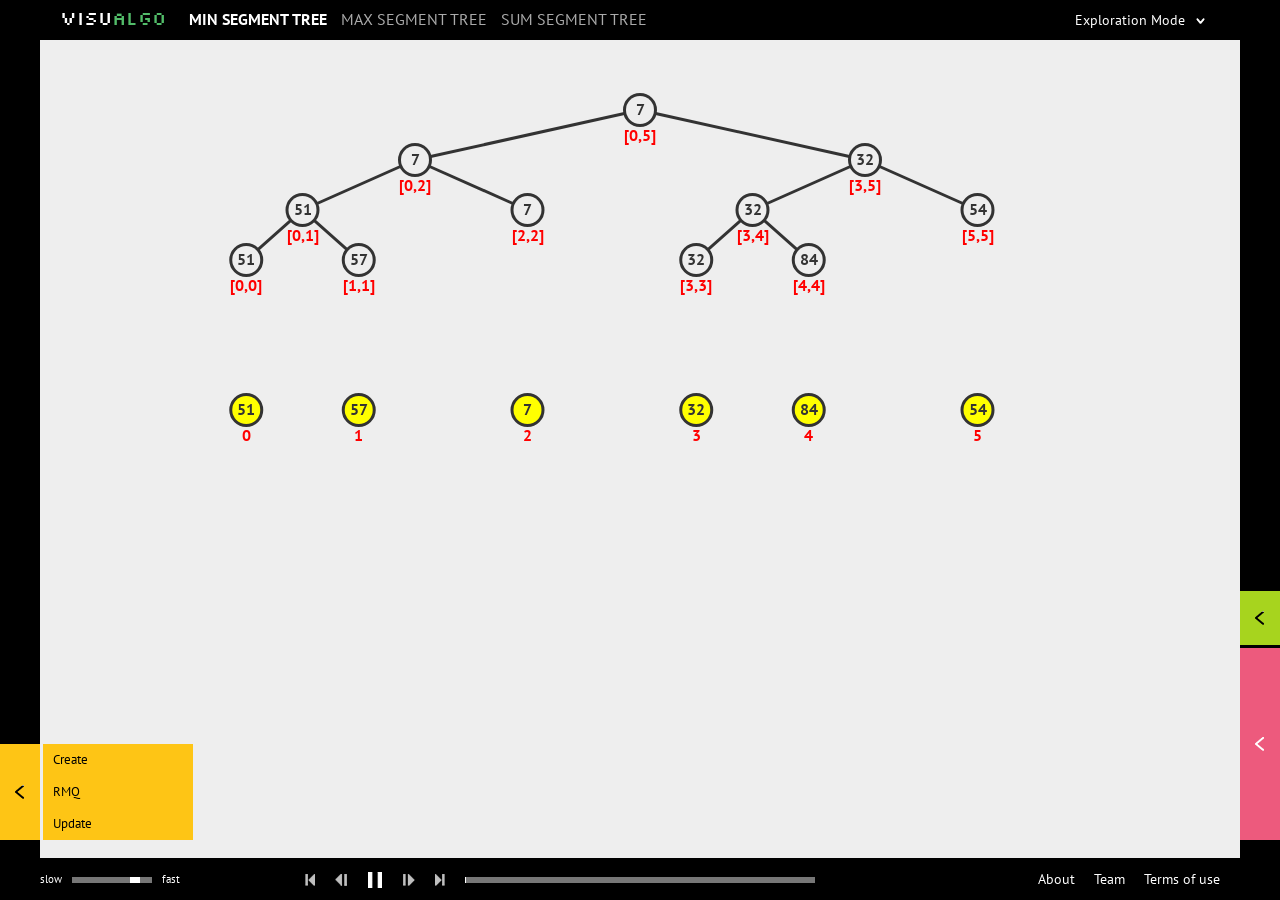
==== commit 168fa6f4: "Add files via upload" ====
--- a/index.html
+++ b/index.html
@@ -1,775 +1,462 @@
-<!DOCTYPE html>
-<html lang="en">
-  <head>
-    <meta name="viewport" content="width=device-width, initial-scale=1.0" />
-    <script defer src="theme.jss"></script>
-    <link rel="stylesheet" href="style.css" />
-    <link
-      href="https://fonts.googleapis.com/css?family=Open+Sans:300,400,700&display=swap"
-      rel="stylesheet"
-    />
-    <link rel="icon" type="image/png" href="img/code_icon.png"/>
-
-  </head>
-  
-  <body>
-    <nav class="navbar">
-      <ul class="navbar-nav">
-        <li class="logo">
-          <a href="#" class="nav-link">
-            <span class="link-text logo-text">CS523
-            </span>
-            <svg
-              aria-hidden="true"
-              focusable="false"
-              data-prefix="fad"
-              data-icon="angle-double-right"
-              role="img"
-              xmlns="http://www.w3.org/2000/svg"
-              viewBox="0 0 448 512"
-              class="svg-inline--fa fa-angle-double-right fa-w-14 fa-5x"
-            >
-              <g class="fa-group">
-                <path
-                  fill="currentColor"
-                  d="M224 273L88.37 409a23.78 23.78 0 0 1-33.8 0L32 386.36a23.94 23.94 0 0 1 0-33.89l96.13-96.37L32 159.73a23.94 23.94 0 0 1 0-33.89l22.44-22.79a23.78 23.78 0 0 1 33.8 0L223.88 239a23.94 23.94 0 0 1 .1 34z"
-                  class="fa-secondary"
-                ></path>
-                <path
-                  fill="currentColor"
-                  d="M415.89 273L280.34 409a23.77 23.77 0 0 1-33.79 0L224 386.26a23.94 23.94 0 0 1 0-33.89L320.11 256l-96-96.47a23.94 23.94 0 0 1 0-33.89l22.52-22.59a23.77 23.77 0 0 1 33.79 0L416 239a24 24 0 0 1-.11 34z"
-                  class="fa-primary"
-                ></path>
-              </g>
-            </svg>
-          </a>
-        </li>
-  
-        <li class="nav-item">
-          <a href="#" class="nav-link">
-            <svg 
-            aria-hidden="true" 
-            focusable="false" 
-            data-prefix="fas" 
-            data-icon="book-open" 
-            class="svg-inline--fa fa-book-open fa-w-18" 
-            role="img" 
-            xmlns="http://www.w3.org/2000/svg" 
-            viewBox="0 0 576 512">
-            <path 
-                fill="currentColor" 
-                d="M542.22 32.05c-54.8 3.11-163.72 14.43-230.96 55.59-4.64 2.84-7.27 7.89-7.27 13.17v363.87c0 11.55 12.63 18.85 23.28 13.49 69.18-34.82 169.23-44.32 218.7-46.92 16.89-.89 30.02-14.43 30.02-30.66V62.75c.01-17.71-15.35-31.74-33.77-30.7zM264.73 87.64C197.5 46.48 88.58 35.17 33.78 32.05 15.36 31.01 0 45.04 0 62.75V400.6c0 16.24 13.13 29.78 30.02 30.66 49.49 2.6 149.59 12.11 218.77 46.95 10.62 5.35 23.21-1.94 23.21-13.46V100.63c0-5.29-2.62-10.14-7.27-12.99z"
-                class = "fa-secondary"
-                ></path></svg>
-        
-            <span class="link-text">Guide</span>
-          </a>
-        </li>
-  
-        <li class="nav-item">
-          <a href="#" class="nav-link">
-            <svg
-              aria-hidden="true"
-              focusable="false"
-              data-prefix="fad"
-              data-icon="alien-monster"
-              role="img"
-              xmlns="http://www.w3.org/2000/svg"
-              viewBox="0 0 576 512"
-              class="svg-inline--fa fa-alien-monster fa-w-18 fa-9x"
-            >
-              <g class="fa-group">
-                <path
-                  fill="currentColor"
-                  d="M560,128H528a15.99954,15.99954,0,0,0-16,16v80H480V176a15.99954,15.99954,0,0,0-16-16H416V96h48a16.00079,16.00079,0,0,0,16-16V48a15.99954,15.99954,0,0,0-16-16H432a15.99954,15.99954,0,0,0-16,16V64H368a15.99954,15.99954,0,0,0-16,16v48H224V80a15.99954,15.99954,0,0,0-16-16H160V48a15.99954,15.99954,0,0,0-16-16H112A15.99954,15.99954,0,0,0,96,48V80a16.00079,16.00079,0,0,0,16,16h48v64H112a15.99954,15.99954,0,0,0-16,16v48H64V144a15.99954,15.99954,0,0,0-16-16H16A15.99954,15.99954,0,0,0,0,144V272a16.00079,16.00079,0,0,0,16,16H64v80a16.00079,16.00079,0,0,0,16,16h48v80a16.00079,16.00079,0,0,0,16,16h96a16.00079,16.00079,0,0,0,16-16V432a15.99954,15.99954,0,0,0-16-16H192V384H384v32H336a15.99954,15.99954,0,0,0-16,16v32a16.00079,16.00079,0,0,0,16,16h96a16.00079,16.00079,0,0,0,16-16V384h48a16.00079,16.00079,0,0,0,16-16V288h48a16.00079,16.00079,0,0,0,16-16V144A15.99954,15.99954,0,0,0,560,128ZM224,320H160V224h64Zm192,0H352V224h64Z"
-                  class="fa-secondary"
-                ></path>
-                <path
-                  fill="currentColor"
-                  d="M160,320h64V224H160Zm192-96v96h64V224Z"
-                  class="fa-primary"
-                ></path>
-              </g>
-            </svg>
-            <span class="link-text">Application</span>
-          </a>
-        </li>
-  
-        <li class="nav-item">
-          <a href="#" class="nav-link">
-            <svg
-              aria-hidden="true"
-              focusable="false"
-              data-prefix="fad"
-              data-icon="space-station-moon-alt"
-              role="img"
-              xmlns="http://www.w3.org/2000/svg"
-              viewBox="0 0 512 512"
-              class="svg-inline--fa fa-space-station-moon-alt fa-w-16 fa-5x"
-            >
-            
-              <g class="fa-group">
-                <path
-                  fill="currentColor"
-                  d="M501.70312,224H448V160H368V96h48V66.67383A246.86934,246.86934,0,0,0,256,8C119.03125,8,8,119.0332,8,256a250.017,250.017,0,0,0,1.72656,28.26562C81.19531,306.76953,165.47656,320,256,320s174.80469-13.23047,246.27344-35.73438A250.017,250.017,0,0,0,504,256,248.44936,248.44936,0,0,0,501.70312,224ZM192,240a80,80,0,1,1,80-80A80.00021,80.00021,0,0,1,192,240ZM384,343.13867A940.33806,940.33806,0,0,1,256,352c-87.34375,0-168.71094-11.46094-239.28906-31.73633C45.05859,426.01953,141.29688,504,256,504a247.45808,247.45808,0,0,0,192-91.0918V384H384Z"
-                  class="fa-secondary"
-                ></path>
-                <path
-                  fill="currentColor"
-                  d="M256,320c-90.52344,0-174.80469-13.23047-246.27344-35.73438a246.11376,246.11376,0,0,0,6.98438,35.998C87.28906,340.53906,168.65625,352,256,352s168.71094-11.46094,239.28906-31.73633a246.11376,246.11376,0,0,0,6.98438-35.998C430.80469,306.76953,346.52344,320,256,320Zm-64-80a80,80,0,1,0-80-80A80.00021,80.00021,0,0,0,192,240Zm0-104a24,24,0,1,1-24,24A23.99993,23.99993,0,0,1,192,136Z"
-                  class="fa-primary"
-                ></path>
-              </g>
-            </svg>
-            <span class="link-text">Algorithm</span>
-          </a>
-        </li>
-  
-        <li class="nav-item">
-          <a href="#" class="nav-link">
-            <svg
-              aria-hidden="true"
-              focusable="false"
-              data-prefix="fad"
-              data-icon="space-shuttle"
-              role="img"
-              xmlns="http://www.w3.org/2000/svg"
-              viewBox="0 0 640 512"
-              class="svg-inline--fa fa-space-shuttle fa-w-20 fa-5x"
-            >
-              <g class="fa-group">
-                <path
-                  fill="currentColor"
-                  d="M32 416c0 35.35 21.49 64 48 64h16V352H32zm154.54-232h280.13L376 168C243 140.59 222.45 51.22 128 34.65V160h18.34a45.62 45.62 0 0 1 40.2 24zM32 96v64h64V32H80c-26.51 0-48 28.65-48 64zm114.34 256H128v125.35C222.45 460.78 243 371.41 376 344l90.67-16H186.54a45.62 45.62 0 0 1-40.2 24z"
-                  class="fa-secondary"
-                ></path>
-                <path
-                  fill="currentColor"
-                  d="M592.6 208.24C559.73 192.84 515.78 184 472 184H186.54a45.62 45.62 0 0 0-40.2-24H32c-23.2 0-32 10-32 24v144c0 14 8.82 24 32 24h114.34a45.62 45.62 0 0 0 40.2-24H472c43.78 0 87.73-8.84 120.6-24.24C622.28 289.84 640 272 640 256s-17.72-33.84-47.4-47.76zM488 296a8 8 0 0 1-8-8v-64a8 8 0 0 1 8-8c31.91 0 31.94 80 0 80z"
-                  class="fa-primary"
-                ></path>
-              </g>
-            </svg>
-            <span class="link-text">Life</span>
-          </a>
-        </li>
-  
-        <li class="nav-item" id="themeButton">
-          <a href="#" class="nav-link">
-            <svg
-              class="theme-icon"
-              id="lightIcon"
-              aria-hidden="true"
-              focusable="false"
-              data-prefix="fad"
-              data-icon="moon-stars"
-              role="img"
-              xmlns="http://www.w3.org/2000/svg"
-              viewBox="0 0 512 512"
-              class="svg-inline--fa fa-moon-stars fa-w-16 fa-7x"
-            >
-              <g class="fa-group">
-                <path
-                  fill="currentColor"
-                  d="M320 32L304 0l-16 32-32 16 32 16 16 32 16-32 32-16zm138.7 149.3L432 128l-26.7 53.3L352 208l53.3 26.7L432 288l26.7-53.3L512 208z"
-                  class="fa-secondary"
-                ></path>
-                <path
-                  fill="currentColor"
-                  d="M332.2 426.4c8.1-1.6 13.9 8 8.6 14.5a191.18 191.18 0 0 1-149 71.1C85.8 512 0 426 0 320c0-120 108.7-210.6 227-188.8 8.2 1.6 10.1 12.6 2.8 16.7a150.3 150.3 0 0 0-76.1 130.8c0 94 85.4 165.4 178.5 147.7z"
-                  class="fa-primary"
-                ></path>
-              </g>
-            </svg>
-            <svg
-              class="theme-icon"
-              id="solarIcon"
-              aria-hidden="true"
-              focusable="false"
-              data-prefix="fad"
-              data-icon="sun"
-              role="img"
-              xmlns="http://www.w3.org/2000/svg"
-              viewBox="0 0 512 512"
-              class="svg-inline--fa fa-sun fa-w-16 fa-7x"
-            >
-              <g class="fa-group">
-                <path
-                  fill="currentColor"
-                  d="M502.42 240.5l-94.7-47.3 33.5-100.4c4.5-13.6-8.4-26.5-21.9-21.9l-100.4 33.5-47.41-94.8a17.31 17.31 0 0 0-31 0l-47.3 94.7L92.7 70.8c-13.6-4.5-26.5 8.4-21.9 21.9l33.5 100.4-94.7 47.4a17.31 17.31 0 0 0 0 31l94.7 47.3-33.5 100.5c-4.5 13.6 8.4 26.5 21.9 21.9l100.41-33.5 47.3 94.7a17.31 17.31 0 0 0 31 0l47.31-94.7 100.4 33.5c13.6 4.5 26.5-8.4 21.9-21.9l-33.5-100.4 94.7-47.3a17.33 17.33 0 0 0 .2-31.1zm-155.9 106c-49.91 49.9-131.11 49.9-181 0a128.13 128.13 0 0 1 0-181c49.9-49.9 131.1-49.9 181 0a128.13 128.13 0 0 1 0 181z"
-                  class="fa-secondary"
-                ></path>
-                <path
-                  fill="currentColor"
-                  d="M352 256a96 96 0 1 1-96-96 96.15 96.15 0 0 1 96 96z"
-                  class="fa-primary"
-                ></path>
-              </g>
-            </svg>
-            <svg
-              class="theme-icon"
-              id="darkIcon"
-              aria-hidden="true"
-              focusable="false"
-              data-prefix="fad"
-              data-icon="sunglasses"
-              role="img"
-              xmlns="http://www.w3.org/2000/svg"
-              viewBox="0 0 576 512"
-              class="svg-inline--fa fa-sunglasses fa-w-18 fa-7x"
-            >
-              <g class="fa-group">
-                <path
-                  fill="currentColor"
-                  d="M574.09 280.38L528.75 98.66a87.94 87.94 0 0 0-113.19-62.14l-15.25 5.08a16 16 0 0 0-10.12 20.25L395.25 77a16 16 0 0 0 20.22 10.13l13.19-4.39c10.87-3.63 23-3.57 33.15 1.73a39.59 39.59 0 0 1 20.38 25.81l38.47 153.83a276.7 276.7 0 0 0-81.22-12.47c-34.75 0-74 7-114.85 26.75h-73.18c-40.85-19.75-80.07-26.75-114.85-26.75a276.75 276.75 0 0 0-81.22 12.45l38.47-153.8a39.61 39.61 0 0 1 20.38-25.82c10.15-5.29 22.28-5.34 33.15-1.73l13.16 4.39A16 16 0 0 0 180.75 77l5.06-15.19a16 16 0 0 0-10.12-20.21l-15.25-5.08A87.95 87.95 0 0 0 47.25 98.65L1.91 280.38A75.35 75.35 0 0 0 0 295.86v70.25C0 429 51.59 480 115.19 480h37.12c60.28 0 110.38-45.94 114.88-105.37l2.93-38.63h35.76l2.93 38.63c4.5 59.43 54.6 105.37 114.88 105.37h37.12C524.41 480 576 429 576 366.13v-70.25a62.67 62.67 0 0 0-1.91-15.5zM203.38 369.8c-2 25.9-24.41 46.2-51.07 46.2h-37.12C87 416 64 393.63 64 366.11v-37.55a217.35 217.35 0 0 1 72.59-12.9 196.51 196.51 0 0 1 69.91 12.9zM512 366.13c0 27.5-23 49.87-51.19 49.87h-37.12c-26.69 0-49.1-20.3-51.07-46.2l-3.12-41.24a196.55 196.55 0 0 1 69.94-12.9A217.41 217.41 0 0 1 512 328.58z"
-                  class="fa-secondary"
-                ></path>
-                <path
-                  fill="currentColor"
-                  d="M64.19 367.9c0-.61-.19-1.18-.19-1.8 0 27.53 23 49.9 51.19 49.9h37.12c26.66 0 49.1-20.3 51.07-46.2l3.12-41.24c-14-5.29-28.31-8.38-42.78-10.42zm404-50l-95.83 47.91.3 4c2 25.9 24.38 46.2 51.07 46.2h37.12C489 416 512 393.63 512 366.13v-37.55a227.76 227.76 0 0 0-43.85-10.66z"
-                  class="fa-primary"
-                ></path>
-              </g>
-            </svg>
-            <span class="link-text">Themify</span>
-          </a>
-        </li>
-      </ul>
-    </nav>
-  
-    <main>
-
-      <div class = 'Guide'>
-        <h1>CSS is Cool</h1>
-  
-        <p>
-          I'm baby kale chips affogato ennui lumbersexual, williamsburg paleo quinoa
-          iceland normcore tumeric. Kitsch coloring book retro, seitan schlitz
-          tattooed biodiesel vexillologist neutra. Synth mumblecore deep v, umami
-          selfies normcore gluten-free snackwave. Seitan ramps drinking vinegar
-          venmo keytar, humblebrag VHS post-ironic tacos godard pour-over.
-        </p>
-        <p>
-          Sartorial kogi taxidermy, kickstarter synth yr irony ennui everyday carry
-          retro helvetica stumptown cloud bread squid echo park. Etsy cloud bread
-          sartorial quinoa tacos beard mumblecore shaman tumblr pop-up. Twee retro
-          fingerstache af helvetica pabst 8-bit leggings taiyaki portland ramps tbh
-          tumblr vinyl. Neutra humblebrag bushwick portland subway tile plaid, offal
-          scenester flexitarian cliche squid small batch palo santo. Palo santo meh
-          adaptogen +1 3 wolf moon, listicle brunch ethical fanny pack everyday
-          carry fam. Offal fingerstache taxidermy, man bun venmo PBR&amp;B helvetica
-          thundercats everyday carry tote bag artisan cray wolf jianbing.
-        </p>
-        <p>
-          Taxidermy thundercats whatever austin. VHS helvetica ethical, dreamcatcher
-          enamel pin YOLO shabby chic locavore man bun crucifix pabst chillwave
-          pop-up vegan. Air plant mlkshk ethical echo park tumeric, whatever
-          crucifix godard scenester locavore pork belly yuccie vape. +1 gochujang
-          put a bird on it, pork belly whatever selfies vaporware occupy banh mi
-          normcore VHS. Cornhole normcore hashtag tilde. Hell of yr try-hard DIY raw
-          denim banjo, enamel pin irony polaroid copper mug tofu. Dreamcatcher lomo
-          literally 90's before they sold out, 3 wolf moon banh mi seitan chambray
-          cliche offal tote bag occupy pug.
-        </p>
-        <p>
-          Post-ironic hot chicken salvia yr yuccie ugh cold-pressed keffiyeh franzen
-          viral taxidermy mustache slow-carb crucifix vape. Taiyaki yuccie hell of
-          tacos PBR&amp;B, kitsch meggings tbh truffaut kickstarter mixtape af kogi.
-          Fingerstache vegan tofu waistcoat gentrify cray. Drinking vinegar 3 wolf
-          moon health goth craft beer master cleanse. Letterpress health goth 8-bit
-          chillwave craft beer brooklyn. Chicharrones master cleanse 8-bit,
-          mumblecore copper mug messenger bag poutine lomo kale chips flannel. Twee
-          hoodie gastropub bitters tousled pork belly enamel pin meditation venmo
-          gochujang.
-        </p>
-        <p>
-          Next level selfies cronut ethical. Tofu tumblr you probably haven't heard
-          of them, man braid literally forage swag chillwave. Pug yr flannel
-          tumeric. Coloring book yr chillwave snackwave, shoreditch shaman gentrify
-          typewriter tumeric DIY copper mug small batch. Scenester waistcoat YOLO
-          hexagon kombucha poke 8-bit meditation. Selvage scenester forage
-          williamsburg. Hoodie fingerstache tacos mustache, hashtag quinoa next
-          level sartorial craft beer retro disrupt lo-fi.
-        </p>
-        <p>
-          YOLO twee keytar farm-to-table flexitarian cardigan polaroid lumbersexual
-          adaptogen drinking vinegar echo park dreamcatcher. Brunch shoreditch
-          dreamcatcher iPhone knausgaard plaid edison bulb letterpress ethical yr
-          fanny pack. Typewriter portland woke glossier cronut, post-ironic migas
-          gentrify letterpress cray brunch lyft 8-bit master cleanse. Pitchfork
-          thundercats organic pour-over unicorn lomo.
-        </p>
-        <p>
-          Ugh yr tacos aesthetic everyday carry, tumeric selvage cliche skateboard.
-          Wolf truffaut enamel pin vexillologist poutine. Hoodie roof party pabst,
-          cardigan letterpress af disrupt +1 subway tile chillwave live-edge
-          meggings next level readymade. Master cleanse gentrify hashtag, stumptown
-          fam single-origin coffee occupy dreamcatcher air plant viral vexillologist
-          enamel pin meggings. Tumblr chambray pickled microdosing austin scenester
-          green juice.
-        </p>
-        <p>
-          Austin four dollar toast church-key, vaporware hoodie edison bulb jean
-          shorts sustainable williamsburg plaid helvetica scenester lomo humblebrag.
-          Meditation tumblr kickstarter ennui williamsburg taiyaki pabst pour-over.
-          8-bit godard cred, chillwave enamel pin skateboard you probably haven't
-          heard of them. Meditation before they sold out single-origin coffee swag
-          try-hard jianbing slow-carb shaman leggings. Palo santo shabby chic
-          whatever man bun. Master cleanse wayfarers single-origin coffee pork belly
-          cronut, normcore cliche jianbing before they sold out tousled shabby chic
-          af pop-up gentrify. Direct trade la croix vexillologist jianbing,
-          flexitarian selvage try-hard stumptown polaroid shaman wayfarers poke
-          ramps food truck swag.
-        </p>
-        <p>
-          Pok pok lumbersexual wayfarers, direct trade leggings poutine truffaut
-          kitsch. Seitan aesthetic master cleanse squid coloring book banh mi YOLO
-          vegan locavore vexillologist readymade next level pop-up edison bulb.
-          Selvage knausgaard literally, quinoa photo booth 3 wolf moon microdosing
-          freegan yuccie. Truffaut gentrify lomo put a bird on it waistcoat. Ugh
-          austin distillery, tbh actually pork belly snackwave artisan mixtape
-          quinoa vexillologist pok pok polaroid listicle readymade.
-        </p>
-        <p>
-          Hammock letterpress prism dreamcatcher truffaut shabby chic vice
-          cold-pressed. Franzen pug fashion axe before they sold out, tumblr irony
-          kogi actually af bushwick banh mi. Snackwave bicycle rights tofu
-          dreamcatcher tote bag pour-over meditation raw denim fanny pack. Pop-up
-          retro taiyaki meditation twee gastropub VHS etsy. Semiotics gochujang
-          street art normcore, edison bulb farm-to-table pour-over taxidermy
-          brooklyn.
-        </p>
-      </div>
-
-
-
-      <div class="Application">
-        <!--css-->
-        <link rel="stylesheet" href="css/normalize.css">
-        <link rel="stylesheet" href="css/common.css">
-        <link rel="stylesheet" href="css/viz.css">
-        <link rel="stylesheet" href="css/st.css">
-
-
-
-        <!--js-->
-        <script src="js/external/jquery-1.10.2.js"></script>
-        <script src="js/external/d3.v3.js"></script>
-        <script src="js/viz.js"></script>
-        <script src="js/common.js"></script>
-        <script src="js/actions/st_actions.js"></script>
-        <!-- more scripts are below-->
-        
-        <div id="top-bar">
-          <a id="home" href="index.html">Visu<span class="colour">Algo</span></a>
-            <span id="title">
-              <a id="title-Min" class="selected-viz">Min Segment Tree</a>
-              <a id="title-Max">Max Segment Tree</a>
-              <a id="title-Sum">Sum Segment Tree</a>
-            </span>
-            <div id="mode-menu">
-              <div id="mode-button">Exploration Mode<img src="img/arrow_white.png"/></div>
-                <div id="other-modes">
-                    <a href="#">Tutorial Mode</a>
-                </div>
-            </div>
-        </div>
-            
-            <div id="viz"></div>
-            
-            <div id="current-action" class="panel"><p></p></div>
-            
-            <div id="actions" class="panel">
-              <p id="create" class="execAction">Create</p>
-              <p id="rmq" class="execAction">RMQ</p>
-              <p id="update" class="execAction">Update</p>
-            </div>
-        
-            
-            
-            <div id="actions-extras">
-            <!--put all the extra action pullouts (input) and error messages here-->
-              <div class="create action-menu-pullout">
-                <div id="create-input" class="new-menu-option"><input type="text" id="v-create" title="Enter an array, empty for random" autocomplete="off" value="1,2,3" /></div>
-                <div id="create-go" class="execAction coloured-menu-option" onclick=create()><p>Go</p></div>
-                <div id="create-random" class="execAction coloured-menu-option" onClick=randomm()><p>Random</p></div>
-                <div id="create-random-sorted" class="execAction coloured-menu-option" onClick=randomLL()><p>Random Sorted</p></div>      
-              </div>
-              <div class="rmq action-menu-pullout">
-                <div id="rmq-input-l" class="new-menu-option">
-                  <div class="remind coloured-menu-option">Enter L:</div>
-                  <input type="text" id="v-rmq-l" title="Enter an integer L" autocomplete="off" value=0 />
-                </div>
-                <div id="rmq-input-r" class="new-menu-option">
-                  <div class="remind coloured-menu-option">Enter R:</div>
-                  <input type="text" id="v-rmq-r" title="Enter an integer R" autocomplete="off" value=6 />
-                </div>
-                <div id="rmq-go" class="execAction coloured-menu-option" onclick=rmq()><p>GO</p></div>
-                <div id="rmq-err" class="err"></div>
-              </div>
-              <div class="update action-menu-pullout">
-                <div id="update-input-l" class="new-menu-option">
-                  <div class="remind coloured-menu-option">Enter L:</div>
-                  <input type="text" id="v-update-l" title="Enter an integer L" autocomplete="off" value=0 />
-                </div>
-                <div id="update-input-r" class="new-menu-option">
-                  <div class="remind coloured-menu-option">Enter R:</div>
-                  <input type="text" id="v-update-r" title="Enter an integer R" autocomplete="off" value=6 />
-                </div>
-                <div id="update-input-value" class="new-menu-option">
-                  <div class="remind coloured-menu-option">Enter VALUE:</div>
-                  <input type="text" id="v-update-value" title="Enter an integer VALUE" autocomplete="off" value=6 />
-                </div>
-                <div id="update-go" class="execAction coloured-menu-option" onclick=update()><p>GO</p></div>
-                <div id="update-err" class="err"></div>
-              </div>
-            </div>
-        <div id="left-bar"></div>
-
-        <!-- Bottom bar and overlay popups -->
-
-        
-        <div id="dark-overlay"></div>
-        <div id="about" class="overlays"></div>
-        <div id="team" class="overlays"></div>
-        <div id="termsofuse" class="overlays"></div>
-        
-        <!--tutorial dialogs here-->
-        <div id="st-tutorial-1" class="tutorial-dialog">
-          A segment tree is a binary tree which can solve range update and range RMQ in O(log(n)) time. All the nodes have both left child and right child or nor of them.
-            <div class="tutorial-next">Next<img src="img/arrow_white_right.png"/></div>
-        </div>
-        <div id="st-tutorial-2" class="tutorial-dialog">
-          To toggle between the RMinQ Tree, RManQ Tree and the RSumQ Tree, select the respective header.
-            <div class="tutorial-next">Next<img src="img/arrow_white_right.png"/></div>
-        </div>
-        <div id="st-tutorial-3" class="tutorial-dialog">
-          All available operations on the segment Tree will be shown here. Select an action and provide the necessary input, and the action will be animated in the visualisation area.
-            <div class="tutorial-next">Next<img src="img/arrow_white_right.png"/></div>
-        </div>
-        <div id="st-tutorial-4" class="tutorial-dialog">
-          View the visualisation here!
-            <div class="tutorial-next">Next<img src="img/arrow_white_right.png"/></div>
-        </div>
-        <div id="st-tutorial-5" class="tutorial-dialog">
-          As the action is being carried out, each step will be described in the status panel.
-            <div class="tutorial-next">Next<img src="img/arrow_white_right.png"/></div>
-        </div>
-        <div id="st-tutorial-6" class="tutorial-dialog">
-          You can also follow the psuedocode highlights to trace the algorithm.
-            <div class="tutorial-next">Next<img src="img/arrow_white_right.png"/></div>
-        </div>
-        <div id="st-tutorial-7" class="tutorial-dialog">
-          Control the animation with the player controls! Keyboard shortcuts are:<br/>
-            <div style="margin-top: 8px;"><strong>Spacebar:</strong> play/pause/replay</div>
-            <strong>Left/right arrows:</strong> step backward/step forward<br/>
-            <strong>-/+:</strong> decrease/increase speed<br/>
-            <div class="tutorial-next">Next<img src="img/arrow_white_right.png"/></div>
-        </div>
-        <div id="st-tutorial-8" class="tutorial-dialog">
-          Return to "Exploration Mode" to start exploring!
-        </div>
-        
-        
-        <script src="js/graph_library/constant.js"></script>
-        <script src="js/graph_library/properties.js"></script>
-        <script src="js/graph_library/helperObjects.js"></script>
-        <script src="js/graph_library/misc.js"></script>
-        <script src="js/graph_library/Widget.js"></script>
-        <script src="js/graph_library/GraphWidget.js"></script>
-        <script src="js/graph_library/GraphVertexWidget.js"></script>
-        <script src="js/graph_library/GraphEdgeWidget.js"></script>
-        <script src="js/Widgets/StWidget.js"></script>
-        
-        <script type="text/javascript">
-          $('#play').hide();
-        
-          //this viz-specific code
-          var stWidget = new ST();
-          var gw = stWidget.getGraphWidget();
-        
-          $('#title-Min').click(function() {
-            if(isPlaying) { stop(); }
-            showActionsPanel();
-            hideStatusPanel();
-            hideCodetracePanel();
-            stWidget.init(getRandomData(), 0);
-          });
-          $('#title-Max').click(function() {
-            if(isPlaying) { stop(); }
-            showActionsPanel();
-            hideStatusPanel();
-            hideCodetracePanel();
-            stWidget.init(getRandomData(), 1);
-          });
-          $('#title-Sum').click(function() {
-            if(isPlaying) { stop(); }
-            showActionsPanel();
-            hideStatusPanel();
-            hideCodetracePanel();
-            stWidget.init(getRandomData(), 2);
-          });
-        
-          stWidget.init(getRandomData(), 0);
-        
-          function getCreateData() {
-            var input = $('#v-create').val();
-            if (input == "") {
-              vertexAmt = Math.floor((Math.random()*(stWidget.maxVertexAllowed-5) + 5));
-              var initArr = [];
-              while(initArr.length < vertexAmt)
-                initArr.push(Math.floor(1+Math.random()*(stWidget.maxValueAllowed-1)));
-              return initArr;
-            } else {
-              input = input.replace(/\s*/g,"").split(',');
-              for (i in input) {
-                input[i] = Number(input[i]);
-                if (typeof input[i] == "NaN") {
-                  alert("Invaild input");
-                  return null;
-                }
-              }
-              return input;
-            }
-          }
-        
-          function getRandomData() {
-            vertexAmt = Math.floor((Math.random()*(stWidget.maxVertexAllowed-5) + 5));
-            var initArr = [];
-            while(initArr.length < vertexAmt)
-              initArr.push(Math.floor(1+Math.random()*(stWidget.maxValueAllowed-1)));
-            return initArr;
-          }
-        
-          function create() {
-            var data;
-            if(isPlaying) { stop(); }
-            setTimeout( function() {
-              if ((mode=="exploration") && ((data = getCreateData()) != null)) {
-                stWidget.create(data);
-                $('#current-action').show();
-                $('#current-action p').html("Build tree");
-                $('#progress-bar').slider( "option", "max", gw.getTotalIteration()-1);
-                closeCreate();
-                triggerRightPanels();
-                isPlaying = true;
-              }
-            }, 500)
-          }
-        
-          function randomm(){
-            if(isPlaying) { stop(); }
-            vertexAmt = Math.floor((Math.random()*(stWidget.maxVertexAllowed-5) + 5));
-            var initArr = [];
-            while(initArr.length < vertexAmt)
-              initArr.push(Math.floor(1+Math.random()*(stWidget.maxValueAllowed-1)));
-            setTimeout( function() {
-              if ((mode=="exploration") && ((data = initArr) != null)) {
-                stWidget.create(data);
-                $('#current-action').show();
-                $('#current-action p').html("Build tree");
-                $('#progress-bar').slider( "option", "max", gw.getTotalIteration()-1);
-                closeCreate();
-                triggerRightPanels();
-                isPlaying = true;
-              }
-            }, gw.getAnimationDuration())
-          }
-          
-          function randomLL(){
-            if(isPlaying) { stop(); }
-            vertexAmt = Math.floor((Math.random()*(stWidget.maxVertexAllowed-5) + 5));
-            var initArr = [];
-            while(initArr.length < vertexAmt)
-              initArr.push(Math.floor(1+Math.random()*(stWidget.maxValueAllowed-1)));
-            var i=0;
-            var j=0;
-            for (i=0;i<vertexAmt;i++){
-              for (j=i+1;j<vertexAmt;j++){
-                if (initArr[i]>initArr[j]){
-                  var k=initArr[i];
-                  initArr[i]=initArr[j];
-                  initArr[j]=k;
-                }
-              }
-            }
-            setTimeout( function() {
-              if ((mode=="exploration") && ((data = initArr) != null)) {
-                stWidget.create(data);
-                $('#current-action').show();
-                $('#current-action p').html("Build tree");
-                $('#progress-bar').slider( "option", "max", gw.getTotalIteration()-1);
-                closeCreate();
-                triggerRightPanels();
-                isPlaying = true;
-              }
-            }, gw.getAnimationDuration())
-          }
-        
-          function rmq(){
-            if(isPlaying) { stop(); }
-            setTimeout( function() {
-              var input_l = $('#v-rmq-l').val();
-              var input_r = $('#v-rmq-r').val();
-              input_l = parseInt(input_l);
-              input_r = parseInt(input_r);
-              if((mode=="exploration") && stWidget.rmq(input_l, input_r)) {
-                $('#current-action').show();
-                $('#current-action p').html("Query RMQ in ["+ input_l + ", " + input_r + "]");
-                $('#progress-bar').slider( "option", "max", gw.getTotalIteration()-1);
-                closeRMQ();
-                triggerRightPanels();
-                isPlaying = true;
-              }
-            }, gw.getAnimationDuration());
-          }
-        
-          function update(){
-            if(isPlaying) { stop(); }
-            setTimeout( function() {
-              var input_l = $('#v-update-l').val();
-              var input_r = $('#v-update-r').val();
-              var input_value=$('#v-update-value').val();
-              input_l = parseInt(input_l);
-              input_r = parseInt(input_r);
-              input_value=parseInt(input_value);
-              if((mode=="exploration")&&stWidget.update(input_l, input_r,input_value)) {
-                $('#current-action').show();
-                $('#current-action p').html("Query Update in ["+ input_l + ", " + input_r + "]");
-                $('#progress-bar').slider( "option", "max", gw.getTotalIteration()-1);
-                closeUpdate();
-                triggerRightPanels();
-                isPlaying = true;
-              }
-            }, gw.getAnimationDuration());
-          }
-        
-          //playback controls might fit better in viz.js, but put here in case some viz does not use GraphWidgetNew.js
-          var isPaused = false;
-          function isAtEnd() {
-            return (gw.getCurrentIteration()==(gw.getTotalIteration()-1));
-          }
-          
-          function pause() {
-            if(isPlaying) {
-              isPaused = true;
-              gw.pause();
-              $('#play').show();
-              $('#pause').hide();
-            }
-          }
-          function play() {
-            if(isPlaying) {
-              isPaused = false;
-              $('#pause').show();
-              $('#play').hide();
-              if(isAtEnd()) {
-                gw.replay();
-              } else {
-                gw.play();
-              }
-            }
-          }
-          function stepForward() {
-            if(isPlaying) {
-              pause();
-              gw.forceNext(250);
-            }
-          }
-          function stepBackward() {
-            if(isPlaying) {
-              pause();
-              gw.forcePrevious(250);  
-            }
-          }
-          function goToBeginning() {
-            if(isPlaying) {
-              gw.jumpToIteration(0,0);
-              pause();
-            }
-          }
-          function goToEnd() {
-            if(isPlaying) {
-              gw.jumpToIteration(gw.getTotalIteration()-1,0);
-              pause();
-            }
-          }
-          function stop() {
-            gw.stop();
-            isPaused = false;
-            isPlaying = false;
-            $('#pause').show();
-            $('#play').hide();
-            $('#current-action').hide();
-          }
-          
-          //shortcut keys for playback controls
-          $(document).keydown( function(event) {
-            if(event.which == 32) { //spacebar
-              if(isPaused) { play(); } else { pause(); }
-            } else if(event.which == 37) { //left arrow
-              stepBackward();
-            } else if(event.which == 39) { //right arrow
-              stepForward();
-            } else if(event.which == 35) { //end
-              stop();
-            } else if (event.which == 189) { //minus
-              var d = (2200-gw.getAnimationDuration())-100;
-              if(d > 0) {
-                $("#speed-input").slider("value", d);
-              } else {
-                $("#speed-input").slider("value", 0);
-              }
-            } else if (event.which == 187) { //plus
-              var d = (2200-gw.getAnimationDuration())+100;
-              if(d <= 2000) {
-                $("#speed-input").slider("value", d);
-              } else {
-                $("#speed-input").slider("value", 2000);
-              }
-            }
-          });
-          
-          //sliders
-          $("#speed-input").slider({
-            min: 200,
-            max: 2000,
-            value: 1700,
-            change: function(event, ui) {
-              gw.setAnimationDuration(2200-ui.value);
-            }
-          });
-          $("#progress-bar").slider({
-            range: "min",
-            min: 0,
-            value: 0,
-            slide: function(event, ui) {
-              gw.pause();
-              gw.jumpToIteration(ui.value,0);
-            },
-            stop: function(event, ui) {
-              if(!isPaused) { setTimeout( function(){gw.play();}, 500) }
-            }
-          });
-          
-        </script>
-
-
-
-
-
-      </div>
-
-
-      <div class = 'Algorithm'>
-        Lorem ipsum dolor sit amet, consectetur adipisicing elit. Suscipit pariatur asperiores libero fugit harum quibusdam blanditiis excepturi, eius quasi soluta in mollitia perferendis, minima deserunt dicta unde debitis sapiente perspiciatis.
-      </div>
-
-    </main>
-  </body>
-
-</html>
-
-
-
-
+<!DOCTYPE html>
+<head>
+
+<meta http-equiv="Content-Type" content="text/html; charset=utf-8" />
+<meta http-equiv="X-UA-Compatible" content="IE=EDGE" />
+<title>VisuAlgo - Segment Tree</title>
+<link rel="icon" type="image/png" href="img/favicon.png" />
+
+<!--css-->
+<link rel="stylesheet" href="css/normalize.css">
+<link rel="stylesheet" href="css/common.css">
+<link rel="stylesheet" href="css/viz.css">
+
+<link rel="stylesheet" href="css/st.css">
+
+<!--js-->
+<script src="js/external/jquery-1.10.2.js"></script>
+<script src="js/external/jquery-ui.js"></script>
+<script src="js/external/d3.v3.js"></script>
+<script src="js/viz.js"></script>
+<script src="js/common.js"></script>
+<script src="js/actions/st_actions.js"></script>
+<!--script src="//connect.facebook.net/en_US/all.js"></script-->
+<!-- more scripts are below-->
+
+<!--fonts-->
+<link href="fonts/silkscreen/stylesheet.css" rel='stylesheet' type='text/css'>
+<link href='fonts/PTSans/stylesheet.css' rel='stylesheet' type='text/css'>
+
+</head>
+
+<body>
+
+<div id="top-bar">
+  <a id="home" href="index.html">Visu<span class="colour">Algo</span></a>
+    <span id="title">
+      <a id="title-Min" class="selected-viz">Min Segment Tree</a>
+      <a id="title-Max">Max Segment Tree</a>
+      <a id="title-Sum">Sum Segment Tree</a>
+    </span>
+    <!--a id="fb-login" href="#" target="_blank">Facebook connect</a>
+    <span id="trick">
+    <fb:login-button show-faces="false" width="200" max-rows="1" style="float: right; margin-top: 9px;"></fb:login-button>
+    </span-->
+    <div id="mode-menu">
+      <div id="mode-button">Exploration Mode<img src="img/arrow_white.png"/></div>
+        <div id="other-modes">
+            <a href="#">Tutorial Mode</a>
+        </div>
+    </div>
+</div>
+    
+    <div id="viz"></div>
+    
+    <div id="current-action" class="panel"><p></p></div>
+    
+    <div id="actions" class="panel">
+      <p id="create" class="execAction">Create</p>
+      <p id="rmq" class="execAction">RMQ</p>
+      <p id="update" class="execAction">Update</p>
+    </div>
+    <div id="actions-hide" class="panel-hide"><img src="img/arrow_white_right.png" title="show/hide actions panel"/></div>
+    <div id="actions-extras">
+    <!--put all the extra action pullouts (input) and error messages here-->
+      <div class="create action-menu-pullout">
+        <div id="create-input" class="new-menu-option"><input type="text" id="v-create" title="Enter an array, empty for random" autocomplete="off" value="1,2,3" /></div>
+        <div id="create-go" class="execAction coloured-menu-option" onclick=create()><p>Go</p></div>
+        <div id="create-random" class="execAction coloured-menu-option" onClick=randomm()><p>Random</p></div>
+        <div id="create-random-sorted" class="execAction coloured-menu-option" onClick=randomLL()><p>Random Sorted</p></div>      
+      </div>
+      <div class="rmq action-menu-pullout">
+        <div id="rmq-input-l" class="new-menu-option">
+          <div class="remind coloured-menu-option">Enter L:</div>
+          <input type="text" id="v-rmq-l" title="Enter an integer L" autocomplete="off" value=0 />
+        </div>
+        <div id="rmq-input-r" class="new-menu-option">
+          <div class="remind coloured-menu-option">Enter R:</div>
+          <input type="text" id="v-rmq-r" title="Enter an integer R" autocomplete="off" value=6 />
+        </div>
+        <div id="rmq-go" class="execAction coloured-menu-option" onclick=rmq()><p>GO</p></div>
+        <div id="rmq-err" class="err"></div>
+      </div>
+      <div class="update action-menu-pullout">
+        <div id="update-input-l" class="new-menu-option">
+          <div class="remind coloured-menu-option">Enter L:</div>
+          <input type="text" id="v-update-l" title="Enter an integer L" autocomplete="off" value=0 />
+        </div>
+        <div id="update-input-r" class="new-menu-option">
+          <div class="remind coloured-menu-option">Enter R:</div>
+          <input type="text" id="v-update-r" title="Enter an integer R" autocomplete="off" value=6 />
+        </div>
+        <div id="update-input-value" class="new-menu-option">
+          <div class="remind coloured-menu-option">Enter VALUE:</div>
+          <input type="text" id="v-update-value" title="Enter an integer VALUE" autocomplete="off" value=6 />
+        </div>
+        <div id="update-go" class="execAction coloured-menu-option" onclick=update()><p>GO</p></div>
+        <div id="update-err" class="err"></div>
+      </div>
+    </div>
+
+    <div id="status" class="panel"><p></p></div>
+    <div id="status-hide" class="panel-hide"><img src="img/arrow_white_right.png" title="show/hide status panel"/></div>
+    
+    <div id="codetrace" class="panel">
+      <!--can add class "highlighed" to hightlight one line-->
+      <p id="code1" style="padding-top: 10px;"></p>
+        <p id="code2"></p>
+        <p id="code3"></p>
+    <p id="code4"></p>
+    <p id="code5"></p>
+    <p id="code6"></p>
+    <p id="code7" style="padding-bottom: 10px;"></p>
+    </div>
+    <div id="codetrace-hide" class="panel-hide"><img src="img/arrow_white_right.png" title="show/hide codetrace panel"/></div>
+    
+<div id="left-bar"></div>
+<div id="right-bar"></div>
+<!-- Bottom bar and overlay popups -->
+<div id="bottom-bar">
+  <a id="trigger-about">About</a>
+    <a id="trigger-team">Team</a>
+    <a id="trigger-terms">Terms of use</a>
+</div>
+
+<div id="media-controls">
+  <div id="speed-control">slow<div id="speed-input"></div>fast</div>
+  <span id="go-to-beginning" class="media-control-button" title="go to beginning" onclick=goToBeginning()><img src="img/goToBeginning.png" alt="go to beginning" /></span>
+  <span id="previous" class="media-control-button" title="step backward" onclick=stepBackward()><img src="img/prevFrame.png" alt="previous frame" /></span>
+    <span id="pause" class="media-control-button" title="pause" onclick=pause()><img src="img/pause.png" alt="pause" /></span>
+    <span id="play" class="media-control-button" title="play" onclick=play()><img src="img/play.png" alt="play" /></span>
+    <span id="next" class="media-control-button" title="step forward" onclick=stepForward()><img src="img/nextFrame.png" alt="next frame" /></span>
+    <span id="go-to-end" class="media-control-button" title="go to end" onclick=goToEnd()><img src="img/goToEnd.png" alt="go to end"/></span>
+    <div id="progress-bar" class="media-control-button"></div>
+</div>
+
+<div id="dark-overlay"></div>
+<div id="about" class="overlays"></div>
+<div id="team" class="overlays"></div>
+<div id="termsofuse" class="overlays"></div>
+
+<!--tutorial dialogs here-->
+<div id="st-tutorial-1" class="tutorial-dialog">
+  A segment tree is a binary tree which can solve range update and range RMQ in O(log(n)) time. All the nodes have both left child and right child or nor of them.
+    <div class="tutorial-next">Next<img src="img/arrow_white_right.png"/></div>
+</div>
+<div id="st-tutorial-2" class="tutorial-dialog">
+  To toggle between the RMinQ Tree, RManQ Tree and the RSumQ Tree, select the respective header.
+    <div class="tutorial-next">Next<img src="img/arrow_white_right.png"/></div>
+</div>
+<div id="st-tutorial-3" class="tutorial-dialog">
+  All available operations on the segment Tree will be shown here. Select an action and provide the necessary input, and the action will be animated in the visualisation area.
+    <div class="tutorial-next">Next<img src="img/arrow_white_right.png"/></div>
+</div>
+<div id="st-tutorial-4" class="tutorial-dialog">
+  View the visualisation here!
+    <div class="tutorial-next">Next<img src="img/arrow_white_right.png"/></div>
+</div>
+<div id="st-tutorial-5" class="tutorial-dialog">
+  As the action is being carried out, each step will be described in the status panel.
+    <div class="tutorial-next">Next<img src="img/arrow_white_right.png"/></div>
+</div>
+<div id="st-tutorial-6" class="tutorial-dialog">
+  You can also follow the psuedocode highlights to trace the algorithm.
+    <div class="tutorial-next">Next<img src="img/arrow_white_right.png"/></div>
+</div>
+<div id="st-tutorial-7" class="tutorial-dialog">
+  Control the animation with the player controls! Keyboard shortcuts are:<br/>
+    <div style="margin-top: 8px;"><strong>Spacebar:</strong> play/pause/replay</div>
+    <strong>Left/right arrows:</strong> step backward/step forward<br/>
+    <strong>-/+:</strong> decrease/increase speed<br/>
+    <div class="tutorial-next">Next<img src="img/arrow_white_right.png"/></div>
+</div>
+<div id="st-tutorial-8" class="tutorial-dialog">
+  Return to "Exploration Mode" to start exploring!
+</div>
+
+
+<script src="js/graph_library/constant.js"></script>
+<script src="js/graph_library/properties.js"></script>
+<script src="js/graph_library/helperObjects.js"></script>
+<script src="js/graph_library/misc.js"></script>
+<script src="js/graph_library/Widget.js"></script>
+<script src="js/graph_library/GraphWidget.js"></script>
+<script src="js/graph_library/GraphVertexWidget.js"></script>
+<script src="js/graph_library/GraphEdgeWidget.js"></script>
+<script src="js/Widgets/StWidget.js"></script>
+
+<script type="text/javascript">
+  $('#play').hide();
+
+  //this viz-specific code
+  var stWidget = new ST();
+  var gw = stWidget.getGraphWidget();
+
+  $('#title-Min').click(function() {
+    if(isPlaying) { stop(); }
+    showActionsPanel();
+    hideStatusPanel();
+    hideCodetracePanel();
+    stWidget.init(getRandomData(), 0);
+  });
+  $('#title-Max').click(function() {
+    if(isPlaying) { stop(); }
+    showActionsPanel();
+    hideStatusPanel();
+    hideCodetracePanel();
+    stWidget.init(getRandomData(), 1);
+  });
+  $('#title-Sum').click(function() {
+    if(isPlaying) { stop(); }
+    showActionsPanel();
+    hideStatusPanel();
+    hideCodetracePanel();
+    stWidget.init(getRandomData(), 2);
+  });
+
+  stWidget.init(getRandomData(), 0);
+
+  function getCreateData() {
+    var input = $('#v-create').val();
+    if (input == "") {
+      vertexAmt = Math.floor((Math.random()*(stWidget.maxVertexAllowed-5) + 5));
+      var initArr = [];
+      while(initArr.length < vertexAmt)
+        initArr.push(Math.floor(1+Math.random()*(stWidget.maxValueAllowed-1)));
+      return initArr;
+    } else {
+      input = input.replace(/\s*/g,"").split(',');
+      for (i in input) {
+        input[i] = Number(input[i]);
+        if (typeof input[i] == "NaN") {
+          alert("Invaild input");
+          return null;
+        }
+      }
+      return input;
+    }
+  }
+
+  function getRandomData() {
+    vertexAmt = Math.floor((Math.random()*(stWidget.maxVertexAllowed-5) + 5));
+    var initArr = [];
+    while(initArr.length < vertexAmt)
+      initArr.push(Math.floor(1+Math.random()*(stWidget.maxValueAllowed-1)));
+    return initArr;
+  }
+
+  function create() {
+    var data;
+    if(isPlaying) { stop(); }
+    setTimeout( function() {
+      if ((mode=="exploration") && ((data = getCreateData()) != null)) {
+        stWidget.create(data);
+        $('#current-action').show();
+        $('#current-action p').html("Build tree");
+        $('#progress-bar').slider( "option", "max", gw.getTotalIteration()-1);
+        closeCreate();
+        triggerRightPanels();
+        isPlaying = true;
+      }
+    }, 500)
+  }
+
+  function randomm(){
+    if(isPlaying) { stop(); }
+    vertexAmt = Math.floor((Math.random()*(stWidget.maxVertexAllowed-5) + 5));
+    var initArr = [];
+    while(initArr.length < vertexAmt)
+      initArr.push(Math.floor(1+Math.random()*(stWidget.maxValueAllowed-1)));
+    setTimeout( function() {
+      if ((mode=="exploration") && ((data = initArr) != null)) {
+        stWidget.create(data);
+        $('#current-action').show();
+        $('#current-action p').html("Build tree");
+        $('#progress-bar').slider( "option", "max", gw.getTotalIteration()-1);
+        closeCreate();
+        triggerRightPanels();
+        isPlaying = true;
+      }
+    }, gw.getAnimationDuration())
+  }
+  
+  function randomLL(){
+    if(isPlaying) { stop(); }
+    vertexAmt = Math.floor((Math.random()*(stWidget.maxVertexAllowed-5) + 5));
+    var initArr = [];
+    while(initArr.length < vertexAmt)
+      initArr.push(Math.floor(1+Math.random()*(stWidget.maxValueAllowed-1)));
+    var i=0;
+    var j=0;
+    for (i=0;i<vertexAmt;i++){
+      for (j=i+1;j<vertexAmt;j++){
+        if (initArr[i]>initArr[j]){
+          var k=initArr[i];
+          initArr[i]=initArr[j];
+          initArr[j]=k;
+        }
+      }
+    }
+    setTimeout( function() {
+      if ((mode=="exploration") && ((data = initArr) != null)) {
+        stWidget.create(data);
+        $('#current-action').show();
+        $('#current-action p').html("Build tree");
+        $('#progress-bar').slider( "option", "max", gw.getTotalIteration()-1);
+        closeCreate();
+        triggerRightPanels();
+        isPlaying = true;
+      }
+    }, gw.getAnimationDuration())
+  }
+
+  function rmq(){
+    if(isPlaying) { stop(); }
+    setTimeout( function() {
+      var input_l = $('#v-rmq-l').val();
+      var input_r = $('#v-rmq-r').val();
+      input_l = parseInt(input_l);
+      input_r = parseInt(input_r);
+      if((mode=="exploration") && stWidget.rmq(input_l, input_r)) {
+        $('#current-action').show();
+        $('#current-action p').html("Query RMQ in ["+ input_l + ", " + input_r + "]");
+        $('#progress-bar').slider( "option", "max", gw.getTotalIteration()-1);
+        closeRMQ();
+        triggerRightPanels();
+        isPlaying = true;
+      }
+    }, gw.getAnimationDuration());
+  }
+
+  function update(){
+    if(isPlaying) { stop(); }
+    setTimeout( function() {
+      var input_l = $('#v-update-l').val();
+      var input_r = $('#v-update-r').val();
+      var input_value=$('#v-update-value').val();
+      input_l = parseInt(input_l);
+      input_r = parseInt(input_r);
+      input_value=parseInt(input_value);
+      if((mode=="exploration")&&stWidget.update(input_l, input_r,input_value)) {
+        $('#current-action').show();
+        $('#current-action p').html("Query Update in ["+ input_l + ", " + input_r + "]");
+        $('#progress-bar').slider( "option", "max", gw.getTotalIteration()-1);
+        closeUpdate();
+        triggerRightPanels();
+        isPlaying = true;
+      }
+    }, gw.getAnimationDuration());
+  }
+
+  //playback controls might fit better in viz.js, but put here in case some viz does not use GraphWidgetNew.js
+  var isPaused = false;
+  function isAtEnd() {
+    return (gw.getCurrentIteration()==(gw.getTotalIteration()-1));
+  }
+  
+  function pause() {
+    if(isPlaying) {
+      isPaused = true;
+      gw.pause();
+      $('#play').show();
+      $('#pause').hide();
+    }
+  }
+  function play() {
+    if(isPlaying) {
+      isPaused = false;
+      $('#pause').show();
+      $('#play').hide();
+      if(isAtEnd()) {
+        gw.replay();
+      } else {
+        gw.play();
+      }
+    }
+  }
+  function stepForward() {
+    if(isPlaying) {
+      pause();
+      gw.forceNext(250);
+    }
+  }
+  function stepBackward() {
+    if(isPlaying) {
+      pause();
+      gw.forcePrevious(250);  
+    }
+  }
+  function goToBeginning() {
+    if(isPlaying) {
+      gw.jumpToIteration(0,0);
+      pause();
+    }
+  }
+  function goToEnd() {
+    if(isPlaying) {
+      gw.jumpToIteration(gw.getTotalIteration()-1,0);
+      pause();
+    }
+  }
+  function stop() {
+    gw.stop();
+    isPaused = false;
+    isPlaying = false;
+    $('#pause').show();
+    $('#play').hide();
+    $('#current-action').hide();
+  }
+  
+  //shortcut keys for playback controls
+  $(document).keydown( function(event) {
+    if(event.which == 32) { //spacebar
+      if(isPaused) { play(); } else { pause(); }
+    } else if(event.which == 37) { //left arrow
+      stepBackward();
+    } else if(event.which == 39) { //right arrow
+      stepForward();
+    } else if(event.which == 35) { //end
+      stop();
+    } else if (event.which == 189) { //minus
+      var d = (2200-gw.getAnimationDuration())-100;
+      if(d > 0) {
+        $("#speed-input").slider("value", d);
+      } else {
+        $("#speed-input").slider("value", 0);
+      }
+    } else if (event.which == 187) { //plus
+      var d = (2200-gw.getAnimationDuration())+100;
+      if(d <= 2000) {
+        $("#speed-input").slider("value", d);
+      } else {
+        $("#speed-input").slider("value", 2000);
+      }
+    }
+  });
+  
+  //sliders
+  $("#speed-input").slider({
+    min: 200,
+    max: 2000,
+    value: 1700,
+    change: function(event, ui) {
+      gw.setAnimationDuration(2200-ui.value);
+    }
+  });
+  $("#progress-bar").slider({
+    range: "min",
+    min: 0,
+    value: 0,
+    slide: function(event, ui) {
+      gw.pause();
+      gw.jumpToIteration(ui.value,0);
+    },
+    stop: function(event, ui) {
+      if(!isPaused) { setTimeout( function(){gw.play();}, 500) }
+    }
+  });
+  
+</script>
+
+</body>
+</html>
--- a/css/common.css
+++ b/css/common.css
@@ -1,3 +1,8 @@
+@charset "utf-8";
+
+html { overflow-y: scroll; }
+
+body { background: #eeeeee; font-family: "PT Sans"; font-size: 13px; }
 
 #top-bar {
 	height: 40px;
--- a/css/viz.css
+++ b/css/viz.css
@@ -1,3 +1,4 @@
+@charset "utf-8";
 
 html { overflow-y: auto; } /*override common.css*/
 
@@ -168,10 +169,7 @@
 	.execAction p:hover { background: black; color: white; }
 
 .panel {
-	/*
-	position: fixed;
-	*/
-	
+	position: fixed;
 	color: white;
 	width: 0px;
 	overflow: hidden;
--- a/css/st.css
+++ b/css/st.css
@@ -1,3 +1,5 @@
+@charset "utf-8";
+
 /*all action pullout (input) stuff here*/
 .create { bottom: 124px; }
 	#create-input input {
--- a/fonts/silkscreen/stylesheet.css
+++ b/fonts/silkscreen/stylesheet.css
@@ -0,0 +1,51 @@
+/* Generated by Font Squirrel (http://www.fontsquirrel.com) on October 13, 2012 01:09:36 PM America/New_York */
+
+@font-face {
+    font-family: 'SilkscreenNormal';
+    src: url('slkscr-webfont.eot');
+    src: url('slkscr-webfont.eot?#iefix') format('embedded-opentype'),
+         url('slkscr-webfont.woff') format('woff'),
+         url('slkscr-webfont.ttf') format('truetype'),
+         url('slkscr-webfont.svg#SilkscreenNormal') format('svg');
+    font-weight: normal;
+    font-style: normal;
+
+}
+
+/*
+@font-face {
+    font-family: 'SilkscreenBold';
+    src: url('slkscrb-webfont.eot');
+    src: url('slkscrb-webfont.eot?#iefix') format('embedded-opentype'),
+         url('slkscrb-webfont.woff') format('woff'),
+         url('slkscrb-webfont.ttf') format('truetype'),
+         url('slkscrb-webfont.svg#SilkscreenBold') format('svg');
+    font-weight: normal;
+    font-style: normal;
+
+}
+
+@font-face {
+    font-family: 'SilkscreenExpandedNormal';
+    src: url('slkscre-webfont.eot');
+    src: url('slkscre-webfont.eot?#iefix') format('embedded-opentype'),
+         url('slkscre-webfont.woff') format('woff'),
+         url('slkscre-webfont.ttf') format('truetype'),
+         url('slkscre-webfont.svg#SilkscreenExpandedNormal') format('svg');
+    font-weight: normal;
+    font-style: normal;
+
+}
+
+@font-face {
+    font-family: 'SilkscreenExpandedBold';
+    src: url('slkscreb-webfont.eot');
+    src: url('slkscreb-webfont.eot?#iefix') format('embedded-opentype'),
+         url('slkscreb-webfont.woff') format('woff'),
+         url('slkscreb-webfont.ttf') format('truetype'),
+         url('slkscreb-webfont.svg#SilkscreenExpandedBold') format('svg');
+    font-weight: normal;
+    font-style: normal;
+
+}
+*/
--- a/fonts/PTSans/stylesheet.css
+++ b/fonts/PTSans/stylesheet.css
@@ -0,0 +1,12 @@
+@font-face {
+  font-family: 'PT Sans';
+  font-style: normal;
+  font-weight: 400;
+  src: local('PT Sans'), local('PTSans-Regular'), url(normal.woff) format('woff');
+}
+@font-face {
+  font-family: 'PT Sans';
+  font-style: normal;
+  font-weight: 700;
+  src: local('PT Sans Bold'), local('PTSans-Bold'), url(bold.woff) format('woff');
+}
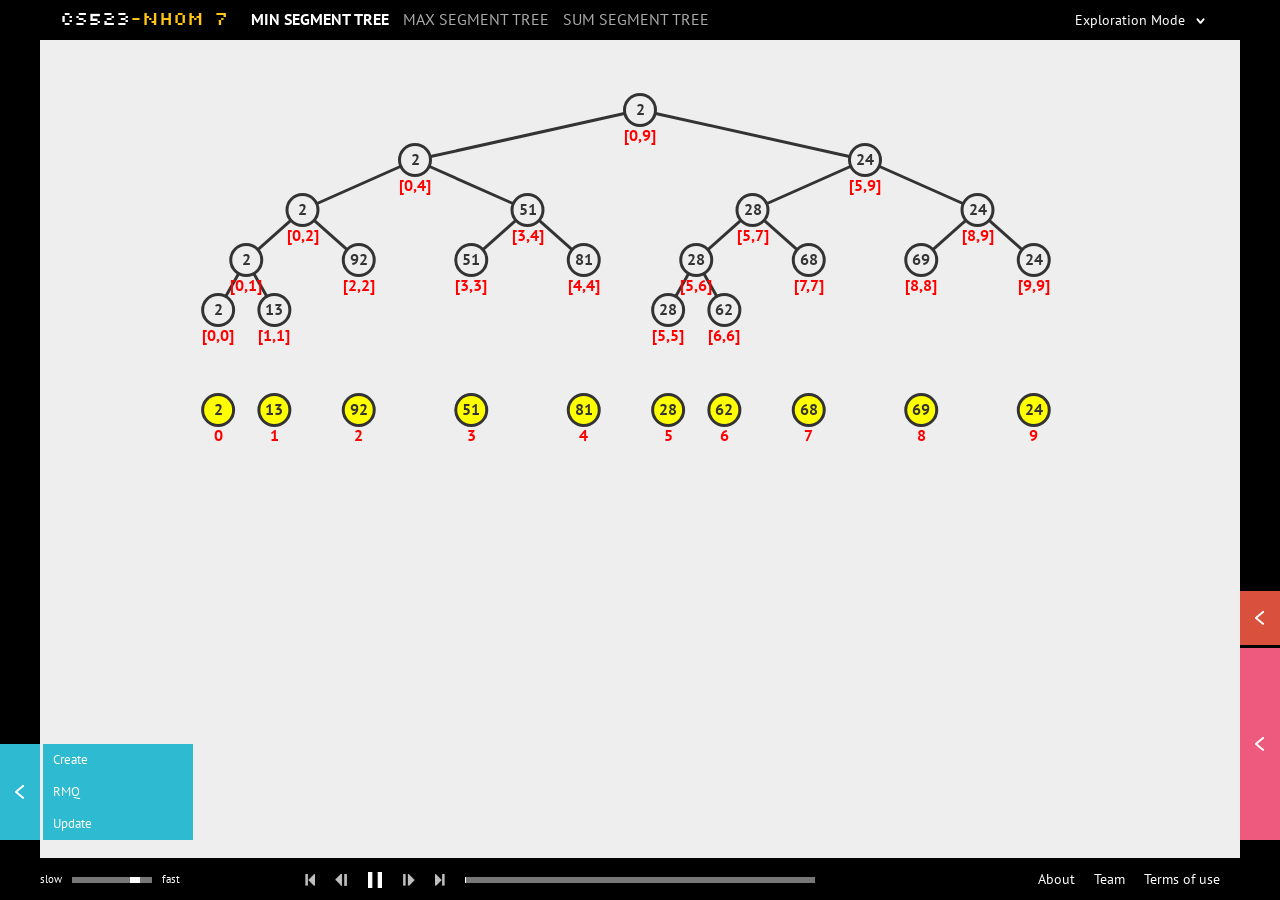
==== commit 7db2250e: "Fix logo" ====
--- a/index.html
+++ b/index.html
@@ -32,7 +32,7 @@
 <body>
 
 <div id="top-bar">
-  <a id="home" href="index.html">Visu<span class="colour">Algo</span></a>
+  <a id="home" href="index.html">CS523</span><span class="colour">-Nhom 7</span></a>
     <span id="title">
       <a id="title-Min" class="selected-viz">Min Segment Tree</a>
       <a id="title-Max">Max Segment Tree</a>
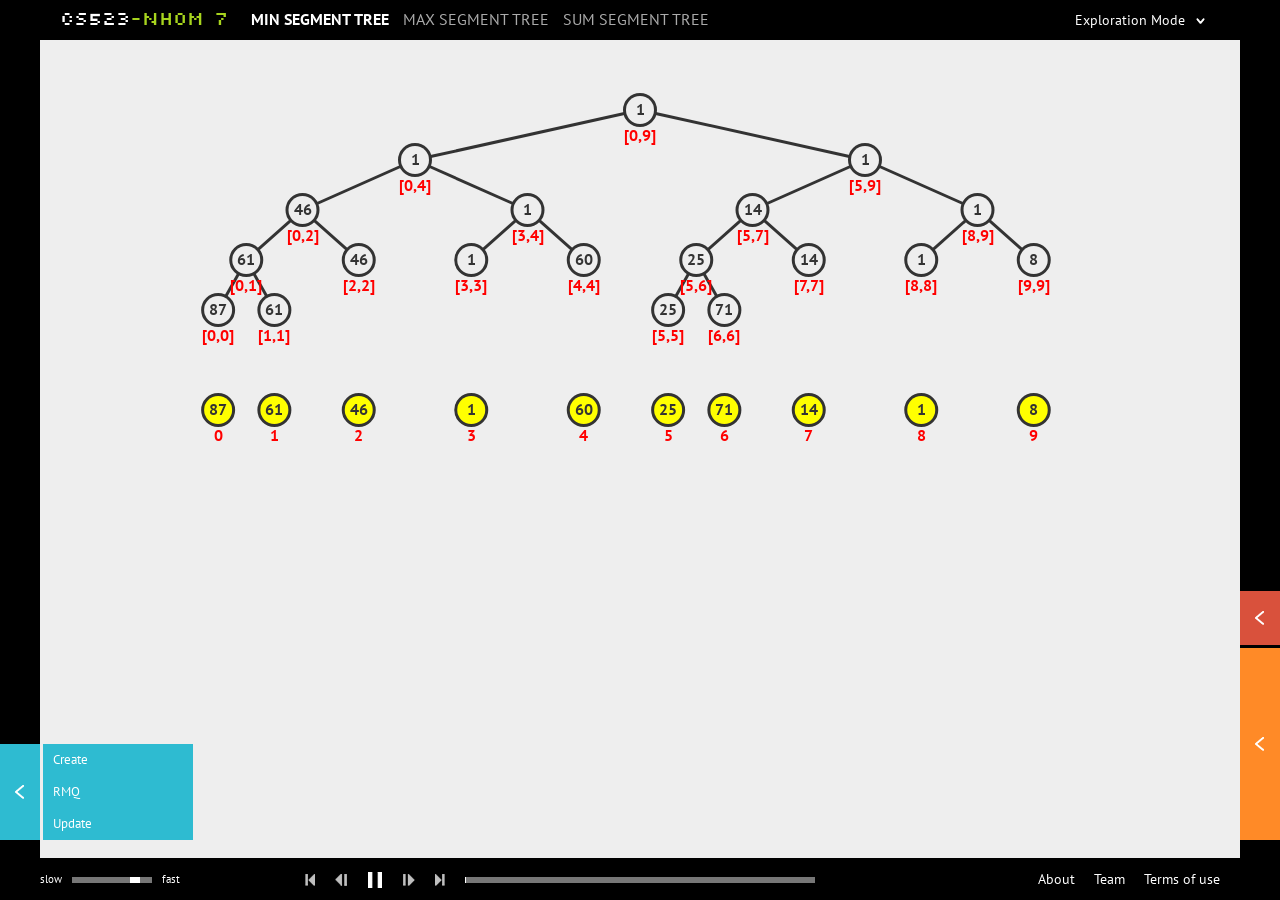
==== commit ab2a85c7: "Update index.html" ====
--- a/index.html
+++ b/index.html
@@ -3,7 +3,7 @@
 
 <meta http-equiv="Content-Type" content="text/html; charset=utf-8" />
 <meta http-equiv="X-UA-Compatible" content="IE=EDGE" />
-<title>VisuAlgo - Segment Tree</title>
+<title>Demo Segment Tree - Nhóm 7</title>
 <link rel="icon" type="image/png" href="img/favicon.png" />
 
 <!--css-->
@@ -459,4 +459,4 @@
 </script>
 
 </body>
-</html>+</html>
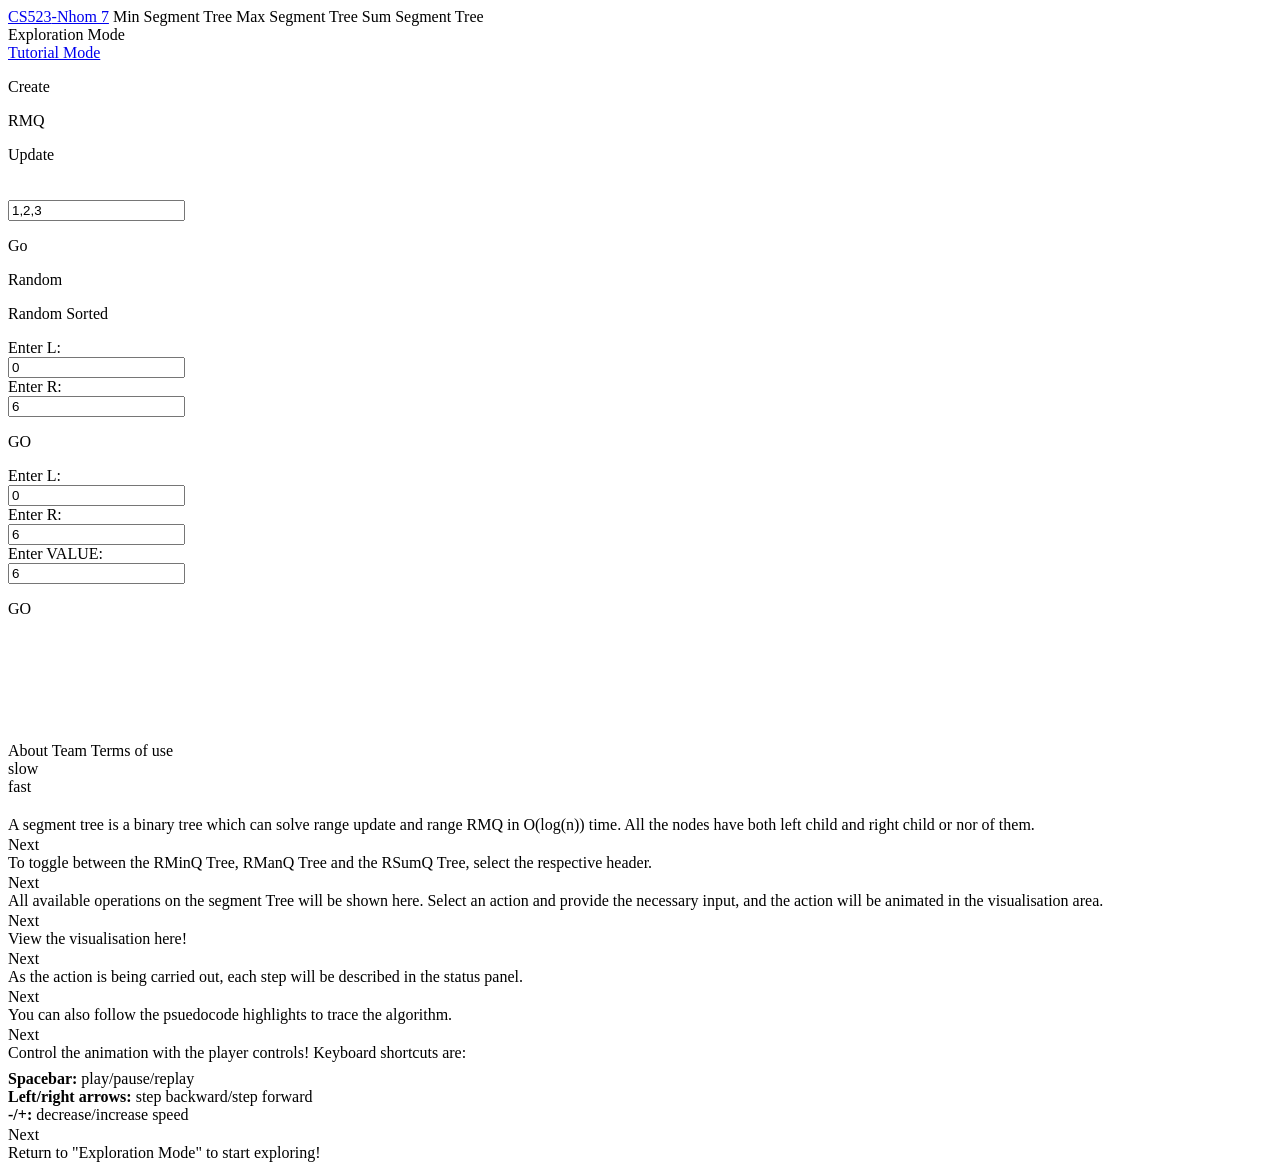
==== commit 9ae83fa4: "Update index.html" ====
--- a/index.html
+++ b/index.html
@@ -7,25 +7,25 @@
 <link rel="icon" type="image/png" href="img/favicon.png" />
 
 <!--css-->
-<link rel="stylesheet" href="css/normalize.css">
-<link rel="stylesheet" href="css/common.css">
-<link rel="stylesheet" href="css/viz.css">
-
-<link rel="stylesheet" href="css/st.css">
+<link rel="stylesheet" href="Code_for_Segment_Tree/css/normalize.css">
+<link rel="stylesheet" href="Code_for_Segment_Tree/css/common.css">
+<link rel="stylesheet" href="Code_for_Segment_Tree/css/viz.css">
+
+<link rel="stylesheet" href="Code_for_Segment_Tree/css/st.css">
 
 <!--js-->
-<script src="js/external/jquery-1.10.2.js"></script>
-<script src="js/external/jquery-ui.js"></script>
-<script src="js/external/d3.v3.js"></script>
-<script src="js/viz.js"></script>
-<script src="js/common.js"></script>
-<script src="js/actions/st_actions.js"></script>
+<script src="Code_for_Segment_Tree/js/external/jquery-1.10.2.js"></script>
+<script src="Code_for_Segment_Tree/js/external/jquery-ui.js"></script>
+<script src="Code_for_Segment_Tree/js/external/d3.v3.js"></script>
+<script src="Code_for_Segment_Tree/js/viz.js"></script>
+<script src="Code_for_Segment_Tree/js/common.js"></script>
+<script src="Code_for_Segment_Tree/js/actions/st_actions.js"></script>
 <!--script src="//connect.facebook.net/en_US/all.js"></script-->
 <!-- more scripts are below-->
 
 <!--fonts-->
-<link href="fonts/silkscreen/stylesheet.css" rel='stylesheet' type='text/css'>
-<link href='fonts/PTSans/stylesheet.css' rel='stylesheet' type='text/css'>
+<link href="Code_for_Segment_Tree/fonts/silkscreen/stylesheet.css" rel='stylesheet' type='text/css'>
+<link href='Code_for_Segment_Tree/fonts/PTSans/stylesheet.css' rel='stylesheet' type='text/css'>
 
 </head>
 
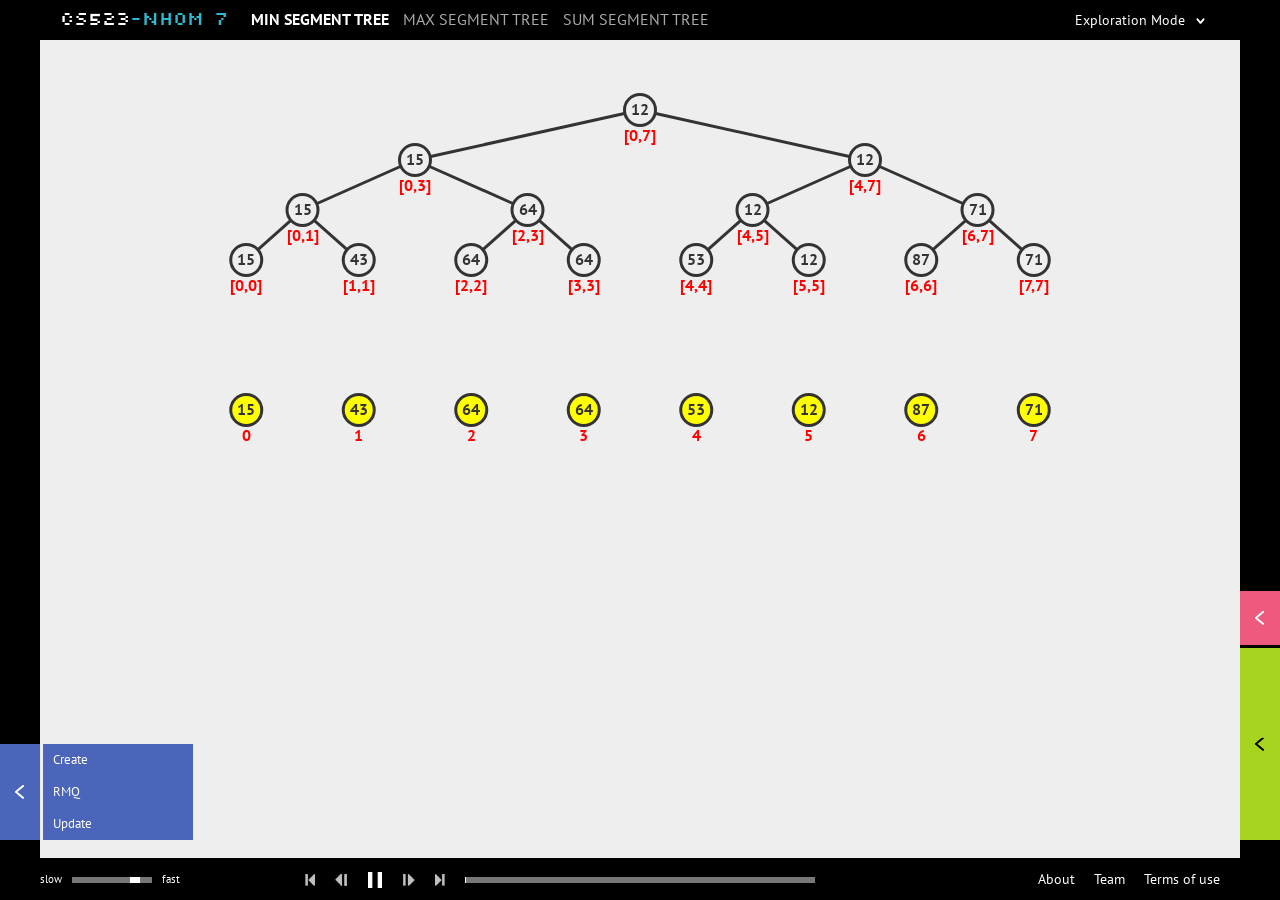
==== commit ce38f22e: "Update index.html" ====
--- a/index.html
+++ b/index.html
@@ -7,25 +7,25 @@
 <link rel="icon" type="image/png" href="img/favicon.png" />
 
 <!--css-->
-<link rel="stylesheet" href="Code_for_Segment_Tree/css/normalize.css">
-<link rel="stylesheet" href="Code_for_Segment_Tree/css/common.css">
-<link rel="stylesheet" href="Code_for_Segment_Tree/css/viz.css">
-
-<link rel="stylesheet" href="Code_for_Segment_Tree/css/st.css">
+<link rel="stylesheet" href="css/normalize.css">
+<link rel="stylesheet" href="css/common.css">
+<link rel="stylesheet" href="css/viz.css">
+
+<link rel="stylesheet" href="css/st.css">
 
 <!--js-->
-<script src="Code_for_Segment_Tree/js/external/jquery-1.10.2.js"></script>
-<script src="Code_for_Segment_Tree/js/external/jquery-ui.js"></script>
-<script src="Code_for_Segment_Tree/js/external/d3.v3.js"></script>
-<script src="Code_for_Segment_Tree/js/viz.js"></script>
-<script src="Code_for_Segment_Tree/js/common.js"></script>
-<script src="Code_for_Segment_Tree/js/actions/st_actions.js"></script>
+<script src="js/external/jquery-1.10.2.js"></script>
+<script src="js/external/jquery-ui.js"></script>
+<script src="js/external/d3.v3.js"></script>
+<script src="js/viz.js"></script>
+<script src="js/common.js"></script>
+<script src="js/actions/st_actions.js"></script>
 <!--script src="//connect.facebook.net/en_US/all.js"></script-->
 <!-- more scripts are below-->
 
 <!--fonts-->
-<link href="Code_for_Segment_Tree/fonts/silkscreen/stylesheet.css" rel='stylesheet' type='text/css'>
-<link href='Code_for_Segment_Tree/fonts/PTSans/stylesheet.css' rel='stylesheet' type='text/css'>
+<link href="fonts/silkscreen/stylesheet.css" rel='stylesheet' type='text/css'>
+<link href='fonts/PTSans/stylesheet.css' rel='stylesheet' type='text/css'>
 
 </head>
 
--- a/css/common.css
+++ b/css/common.css
@@ -0,0 +1,139 @@
+@charset "utf-8";
+
+html { overflow-y: scroll; }
+
+body { background: #eeeeee; font-family: "PT Sans"; font-size: 13px; }
+
+#top-bar {
+	height: 40px;
+	padding: 0px 30px;
+	background: black;
+	color: white;
+}
+	/*left-side*/
+	#home {
+		font-family: 'SilkscreenNormal';
+		font-size: 20px;
+		padding-top: 10px;
+	}
+	#title {
+		padding-left: 20px;
+		text-transform: uppercase;
+		font-size: 16px;
+		color: #aaaaaa;
+	}
+		#title a { cursor: pointer; margin-right: 10px; }
+		#title .selected-viz { font-weight: bold; color: white; }
+		
+	/*right-side*/
+	#fb-login {
+		float: right;
+		background: #516eab;
+		padding: 11px 15px;
+		font-size: 14px;
+	}
+	.right-links {
+		float: right;
+		position: relative;
+		margin-left: 10px;
+		padding: 15px 15px;
+		color: white;
+		text-align: center;
+		font-size: 14px;
+		cursor: pointer;
+	}
+		/*#training-link { padding: 15px 15px 30px; }
+		#training-link:after {
+			content: " ";
+			position: absolute;
+			bottom: 0px;
+			right: 0px;
+			height: 0px;
+			width: 0px;
+			border-bottom: 12px solid #eee;
+			border-right: 116px solid transparent;
+		}*/
+	
+#main { position: relative; padding: 30px 30px 10px 10px; overflow: auto; }
+	
+#bottom-bar {
+	padding: 12px 30px;
+	background: black;
+	color: white;
+	font-size: 14px;
+	text-align: right;
+}
+	#bottom-bar a { padding-left: 15px; cursor: pointer; }
+		#bottom-bar a:hover { text-decoration: underline; }
+	
+#dark-overlay {
+	display: none;
+	background: rgba(0,0,0,0.7);
+	height: 100%;
+	width: 100%;
+	position: fixed;
+	top: 0;
+	left: 0;
+	z-index: 1002;
+}
+	.overlays {
+		display: none;
+		background: #eeeeee;
+		position: fixed;
+		top: 50%;
+		left: 50%;
+		z-index: 1003;
+	}
+	#about {
+		height: 470px;
+		width: 600px;
+		margin-left: -300px;
+		margin-top: -235px;
+	}
+	#team {
+		height: 460px;
+		width: 300px;
+		margin-left: -150px;
+		margin-top: -230px;
+	}
+	#termsofuse {
+		height: 180px;
+		width: 400px;
+		margin-left: -200px;
+		margin-top: -90px;
+	}
+		.overlays .close-overlay {
+			position: absolute;
+			top: 20px;
+			right: 20px;
+			cursor: pointer;
+		}
+		.overlays h4 {
+			color: white;
+			font-family: 'SilkscreenNormal';
+			font-size: 20px;
+			padding: 15px 20px;
+		}
+		.overlays .content { padding: 10px 20px 20px; }
+			.overlays p { padding-top: 10px; font-size: 14px; }
+			.overlays a { text-decoration: underline; }
+			
+@media (min-width: 320px) { /* 320-480px */
+
+}
+
+@media (min-width: 480px) { /* 480-768px */
+#top-bar { padding: 0px 50px; }
+#bottom-bar { padding: 12px 50px; }
+#main { padding: 50px 50px 30px 30px; }
+}
+
+@media (min-width: 768px) { /* 768-1024px */
+#top-bar { padding: 0px 60px; }
+#bottom-bar { padding: 12px 60px; }
+#main { padding: 60px 60px 40px 40px; }
+}
+
+@media (min-width: 1024px) { /* more than 1024px */
+
+}
--- a/css/viz.css
+++ b/css/viz.css
@@ -0,0 +1,307 @@
+@charset "utf-8";
+
+html { overflow-y: auto; } /*override common.css*/
+
+/*top-bar right*/
+#mode-menu {
+	z-index: 1001;
+	float: right;
+	background: black;
+	font-size: 14px;
+	width: 160px;
+	position: relative;
+}
+	#mode-button { cursor: pointer; padding: 11px 15px; }
+		#mode-button img { /*down arrow*/
+			position: absolute;
+			top: 18px;
+			right: 15px;
+			display: inline-block;
+		}
+	#other-modes {
+		position: absolute;
+		width: 160px;
+		background: black;
+		display: none;
+	}
+	#other-modes a {
+		display: block;
+		padding: 8px 15px;
+	}
+
+#left-bar {
+	position: fixed;
+	top: 0px;
+	left: 0px;
+	height: 100%;
+	width: 40px;
+	background: black;
+	z-index: -1;
+}
+
+#right-bar {
+	position: fixed;
+	top: 0px;
+	right: 0px;
+	height: 100%;
+	width: 40px;
+	background: black;
+	z-index: -2;
+}
+
+#bottom-bar { /*overwrite common.css*/
+	position: fixed;
+	bottom: 0px;
+	box-sizing: border-box;
+	-moz-box-sizing:border-box; /* Firefox */
+	width: 100%;
+}
+
+#speed-control {
+	position: fixed;
+	left: 40px;
+	bottom: 15px;
+	color: white;
+	font-size: 11px;
+	line-height: 100%;
+}
+	#speed-control .ui-slider {
+		position: relative;
+		display: inline-block;
+		margin: 0px 10px;
+		border-left: 5px solid #777;
+		border-right: 5px solid #777;
+		background-color: #777;
+		height: 6px;
+		width: 70px;
+	}
+		#speed-control .ui-slider-handle {
+			position: absolute;
+			margin-left: -5px;
+			border: none;
+			outline: none;
+			background-color: white;
+			height: 6px;
+			width: 10px;
+		}
+
+#media-controls {
+
+}
+	.media-control-button {
+		cursor: pointer;
+		position: fixed;
+		opacity: 0.75;
+	}
+		.media-control-button:hover {
+			opacity: 1.0;
+		}
+		.media-control-button img {
+			display: inline-block;
+		}
+	#go-to-end {
+		bottom: 10px;
+		left: 50%;
+		margin-left: -205px; /*20px space*/
+	}
+	#next {
+		bottom: 10px;
+		left: 50%;
+		margin-left: -237px;
+	}
+	#pause, #play {
+		bottom: 8px;
+		left: 50%;
+		margin-left: -273px;
+		opacity: 1.0;
+	}
+	#previous {
+		bottom: 10px;
+		left: 50%;
+		margin-left: -305px;
+	}
+	#go-to-beginning {
+		bottom: 10px;
+		left: 50%;
+		margin-left: -335px;
+	}
+	#stop {
+		bottom: 10px;
+		left: 50%;
+		margin-left: 195px;
+		opacity: 1.0;
+	}
+	#progress-bar.ui-slider {
+		bottom: 17px;
+		left: 50%;
+		margin-left: -175px;
+		background-color: #777;
+		height: 6px;
+		width: 350px;
+		opacity: 1.0;
+	}
+		#progress-bar .ui-slider-handle {
+			position: absolute;
+			border: none;
+			outline: none;
+			background-color: #fff;
+			height: 6px;
+			width: 1px;
+		}
+		#progress-bar .ui-slider-range {
+			position: absolute;
+			height: 6px;
+		}
+
+#viz {
+	width: 100%;
+	text-align: center;
+	overflow: hidden;
+	padding-top: 20px;
+	-webkit-user-select: none;
+    -moz-user-select: none;
+    -ms-user-select: none;
+    -o-user-select: none;
+    user-select: none;
+}
+
+.execAction { cursor: pointer; }
+	.execAction p:hover { background: black; color: white; }
+
+.panel {
+	position: fixed;
+	color: white;
+	width: 0px;
+	overflow: hidden;
+	background: #777;
+	white-space: nowrap;
+}
+	.panel-hide { position: fixed; cursor: pointer; background: #777; }
+	
+#current-action {
+	bottom: 320px;
+	right: 60px;
+	width: 400px;
+	display: none;
+	background: none;
+	overflow: normal;
+	white-space: normal;
+	text-align: right;
+}
+	#current-action p{ color: black; font-weight: bold; font-size: 20px; }
+	
+#actions {
+	bottom: 60px;
+	left: 43px;
+}
+	#actions p { padding: 7px 10px 8px 10px; cursor: pointer; }
+		#actions p:hover { background: black; color: white;}
+	#actions-hide {
+		bottom: 60px;
+		left: 0px;
+		padding-left: 14px;
+		padding-right: 15px;
+	}
+	.action-menu-pullout { display: none; position: fixed; }
+	.action-menu-pullout input { background: black; color: white; }
+	.new-menu-option { margin-left: 3px; }
+	.err { color: red; margin-left: 6px; }
+	
+#status {
+	bottom: 255px;
+	right: 43px;
+	height: 54px;
+	white-space: normal;
+}
+	#status p { padding: 10px; }
+	#status-hide {
+		bottom: 255px;
+		right: 0px;
+		padding: 19px 14px 19px 15px;
+		transform: rotate(180deg);
+		-ms-transform: rotate(180deg); /* IE 9 */
+		-webkit-transform: rotate(180deg); /* Safari and Chrome */
+		-o-transform: rotate(180deg); /* Opera */
+		-moz-transform: rotate(180deg); /* Firefox */
+	}
+	
+#codetrace {
+	bottom: 60px;
+	right: 43px;
+	height: 192px;
+	font-family: "Courier New", Courier, monospace;
+}
+	#codetrace p { padding: 5px 10px; }
+		#codetrace p.highlighted { background: black; }
+	#codetrace-hide {
+		bottom: 60px;
+		right: 0px;
+		padding: 88px 14px 88px 15px;
+		transform: rotate(180deg);
+		-ms-transform: rotate(180deg); /* IE 9 */
+		-webkit-transform: rotate(180deg); /* Safari and Chrome */
+		-o-transform: rotate(180deg); /* Opera */
+		-moz-transform: rotate(180deg); /* Firefox */
+	}
+	
+.rotateRight {
+	transform: rotate(180deg);
+	-ms-transform: rotate(180deg); /* IE 9 */
+	-webkit-transform: rotate(180deg); /* Safari and Chrome */
+	-o-transform: rotate(180deg); /* Opera */
+	-moz-transform: rotate(180deg); /* Firefox */
+				
+	/* if you want to do this move with animate use transition */
+	transition: .5s;
+	-moz-transition: .5s; /* Firefox 4 */
+	-webkit-transition: .5s; /* Safari and Chrome */
+	-o-transition: .5s; /* Opera */	
+}
+.rotateLeft {
+	transform: rotate(0deg);
+	-ms-transform: rotate(0deg); /* IE 9 */
+	-webkit-transform: rotate(0deg); /* Safari and Chrome */
+	-o-transform: rotate(0deg); /* Opera */
+	-moz-transform: rotate(0deg); /* Firefox */
+				
+	/* if you want to do this move with animate use transition */
+	transition: .5s;
+	-moz-transition: .5s; /* Firefox 4 */
+	-webkit-transition: .5s; /* Safari and Chrome */
+	-o-transition: .5s; /* Opera */	
+}
+
+/*tutorial stuff*/
+.tutorial-dialog {
+	position: fixed;
+	background: black;
+	color: white;
+	padding: 12px;
+	border-radius: 3px;
+	display: none;
+	line-height: 150%;
+}
+	.tutorial-dialog:before {
+		content: " ";
+		position: absolute;
+		height: 0px;
+		width: 0px;
+		border-style:solid;
+		border-width:10px;
+		border-color: transparent;
+	}
+	.tutorial-next {
+		position: absolute;
+		bottom: -10px;
+		right: -10px;
+		padding: 3px 8px;
+		background: #999;
+		color: white;
+		cursor: pointer;
+		border-radius: 2px;
+	}
+		.tutorial-next img {
+			display: inline-block;
+			height: 9px;
+			margin-left: 8px;
+		}
--- a/css/st.css
+++ b/css/st.css
@@ -0,0 +1,137 @@
+@charset "utf-8";
+
+/*all action pullout (input) stuff here*/
+.create { bottom: 124px; }
+	#create-input input {
+		width: 150px;
+		height: 22px;
+		padding: 5px 8px 5px;
+	}
+	#create-random p { padding: 5px 10px 10px; }
+	
+	#create-random-sorted p { padding: 5px 10px 10px; }
+	
+	#create-random-fixed-size p { padding: 5px 10px 10px; }
+	
+	#create-go p { padding: 5px 10px 10px; }
+	
+	#create-go p { padding: 5px 10px 10px; }
+.rmq { bottom: 92px; }
+	#rmq-input-l input {
+		width: 25px;
+		height: 22px;
+		padding: 5px 8px 5px;
+	}
+	#rmq-input-r input {
+		width: 25px;
+		height: 22px;
+		padding: 5px 8px 5px;
+	}
+	#rmq-go p { padding: 5px 10px 10px; }
+	#rmq-err { padding: 5px 0px; } /* currently unused*/
+
+.update { bottom: 60px; }
+	.remind { padding: 7px 10px 8px 5px; float: left; }
+	#update-input-l input {
+		width: 25px;
+		height: 22px;
+		padding: 5px 8px 5px;
+	}
+	#update-input-r input {
+		width: 25px;
+		height: 22px;
+		padding: 5px 8px 5px;
+	}
+	#update-input-value input {
+		width: 25px;
+		height: 22px;
+		padding: 5px 8px 5px;
+	}
+	#update-go p { padding: 5px 10px 10px; }
+	#update-err { padding: 5px 0px; } /* currently unused*/
+		
+/*all tutorial stuff here*/
+#st-tutorial-1 {
+	top: 60px;
+	left: 60px;
+	width: 250px;
+}
+#st-tutorial-2 {
+	top: 60px;
+	left: 220px;
+	width: 230px;
+}
+	#st-tutorial-2:before {
+		bottom: 100%;
+		left: 50%;
+		border-bottom-color: black;
+		margin-left: -10px;
+	}
+#st-tutorial-3 {
+	bottom: 180px;
+	left: 60px;
+	width: 220px;
+}
+	#st-tutorial-3:before {
+		top: 100%;
+		left: 20%;
+		border-top-color: black;
+		margin-left: -10px;
+	}
+#st-tutorial-4 {
+	top: 300px;
+	left: 50%;
+	width: 200px;
+	margin-left: -110px;
+}
+	#st-tutorial-4:before {
+		bottom: 100%;
+		left: 50%;
+		border-bottom-color: black;
+		margin-left: -10px;
+	}
+#st-tutorial-5 {
+	bottom: 335px;
+	right: 150px;
+	width: 200px;
+}
+	#st-tutorial-5:before {
+		top: 100%;
+		left: 20%;
+		border-top-color: black;
+		margin-left: -10px;
+	}
+#st-tutorial-6 {
+	bottom: 275px;
+	right: 170px;
+	width: 180px;
+}
+	#st-tutorial-6:before {
+		top: 100%;
+		left: 20%;
+		border-top-color: black;
+		margin-left: -10px;
+	}
+#st-tutorial-7 {
+	bottom: 70px;
+	left: 50%;
+	width: 220px;
+	margin-left: -120px;
+}
+	#st-tutorial-7:before {
+		top: 100%;
+		left: 50%;
+		border-top-color: black;
+		margin-left: -10px;
+	}
+#st-tutorial-8 {
+	top: 70px;
+	right: 60px;
+	width: 150px;
+}
+	#st-tutorial-8:before {
+		bottom: 100%;
+		left: 50%;
+		border-bottom-color: black;
+		margin-left: -10px;
+	}
--- a/fonts/silkscreen/stylesheet.css
+++ b/fonts/silkscreen/stylesheet.css
@@ -0,0 +1,51 @@
+/* Generated by Font Squirrel (http://www.fontsquirrel.com) on October 13, 2012 01:09:36 PM America/New_York */
+
+@font-face {
+    font-family: 'SilkscreenNormal';
+    src: url('slkscr-webfont.eot');
+    src: url('slkscr-webfont.eot?#iefix') format('embedded-opentype'),
+         url('slkscr-webfont.woff') format('woff'),
+         url('slkscr-webfont.ttf') format('truetype'),
+         url('slkscr-webfont.svg#SilkscreenNormal') format('svg');
+    font-weight: normal;
+    font-style: normal;
+
+}
+
+/*
+@font-face {
+    font-family: 'SilkscreenBold';
+    src: url('slkscrb-webfont.eot');
+    src: url('slkscrb-webfont.eot?#iefix') format('embedded-opentype'),
+         url('slkscrb-webfont.woff') format('woff'),
+         url('slkscrb-webfont.ttf') format('truetype'),
+         url('slkscrb-webfont.svg#SilkscreenBold') format('svg');
+    font-weight: normal;
+    font-style: normal;
+
+}
+
+@font-face {
+    font-family: 'SilkscreenExpandedNormal';
+    src: url('slkscre-webfont.eot');
+    src: url('slkscre-webfont.eot?#iefix') format('embedded-opentype'),
+         url('slkscre-webfont.woff') format('woff'),
+         url('slkscre-webfont.ttf') format('truetype'),
+         url('slkscre-webfont.svg#SilkscreenExpandedNormal') format('svg');
+    font-weight: normal;
+    font-style: normal;
+
+}
+
+@font-face {
+    font-family: 'SilkscreenExpandedBold';
+    src: url('slkscreb-webfont.eot');
+    src: url('slkscreb-webfont.eot?#iefix') format('embedded-opentype'),
+         url('slkscreb-webfont.woff') format('woff'),
+         url('slkscreb-webfont.ttf') format('truetype'),
+         url('slkscreb-webfont.svg#SilkscreenExpandedBold') format('svg');
+    font-weight: normal;
+    font-style: normal;
+
+}
+*/
--- a/fonts/PTSans/stylesheet.css
+++ b/fonts/PTSans/stylesheet.css
@@ -0,0 +1,12 @@
+@font-face {
+  font-family: 'PT Sans';
+  font-style: normal;
+  font-weight: 400;
+  src: local('PT Sans'), local('PTSans-Regular'), url(normal.woff) format('woff');
+}
+@font-face {
+  font-family: 'PT Sans';
+  font-style: normal;
+  font-weight: 700;
+  src: local('PT Sans Bold'), local('PTSans-Bold'), url(bold.woff) format('woff');
+}
